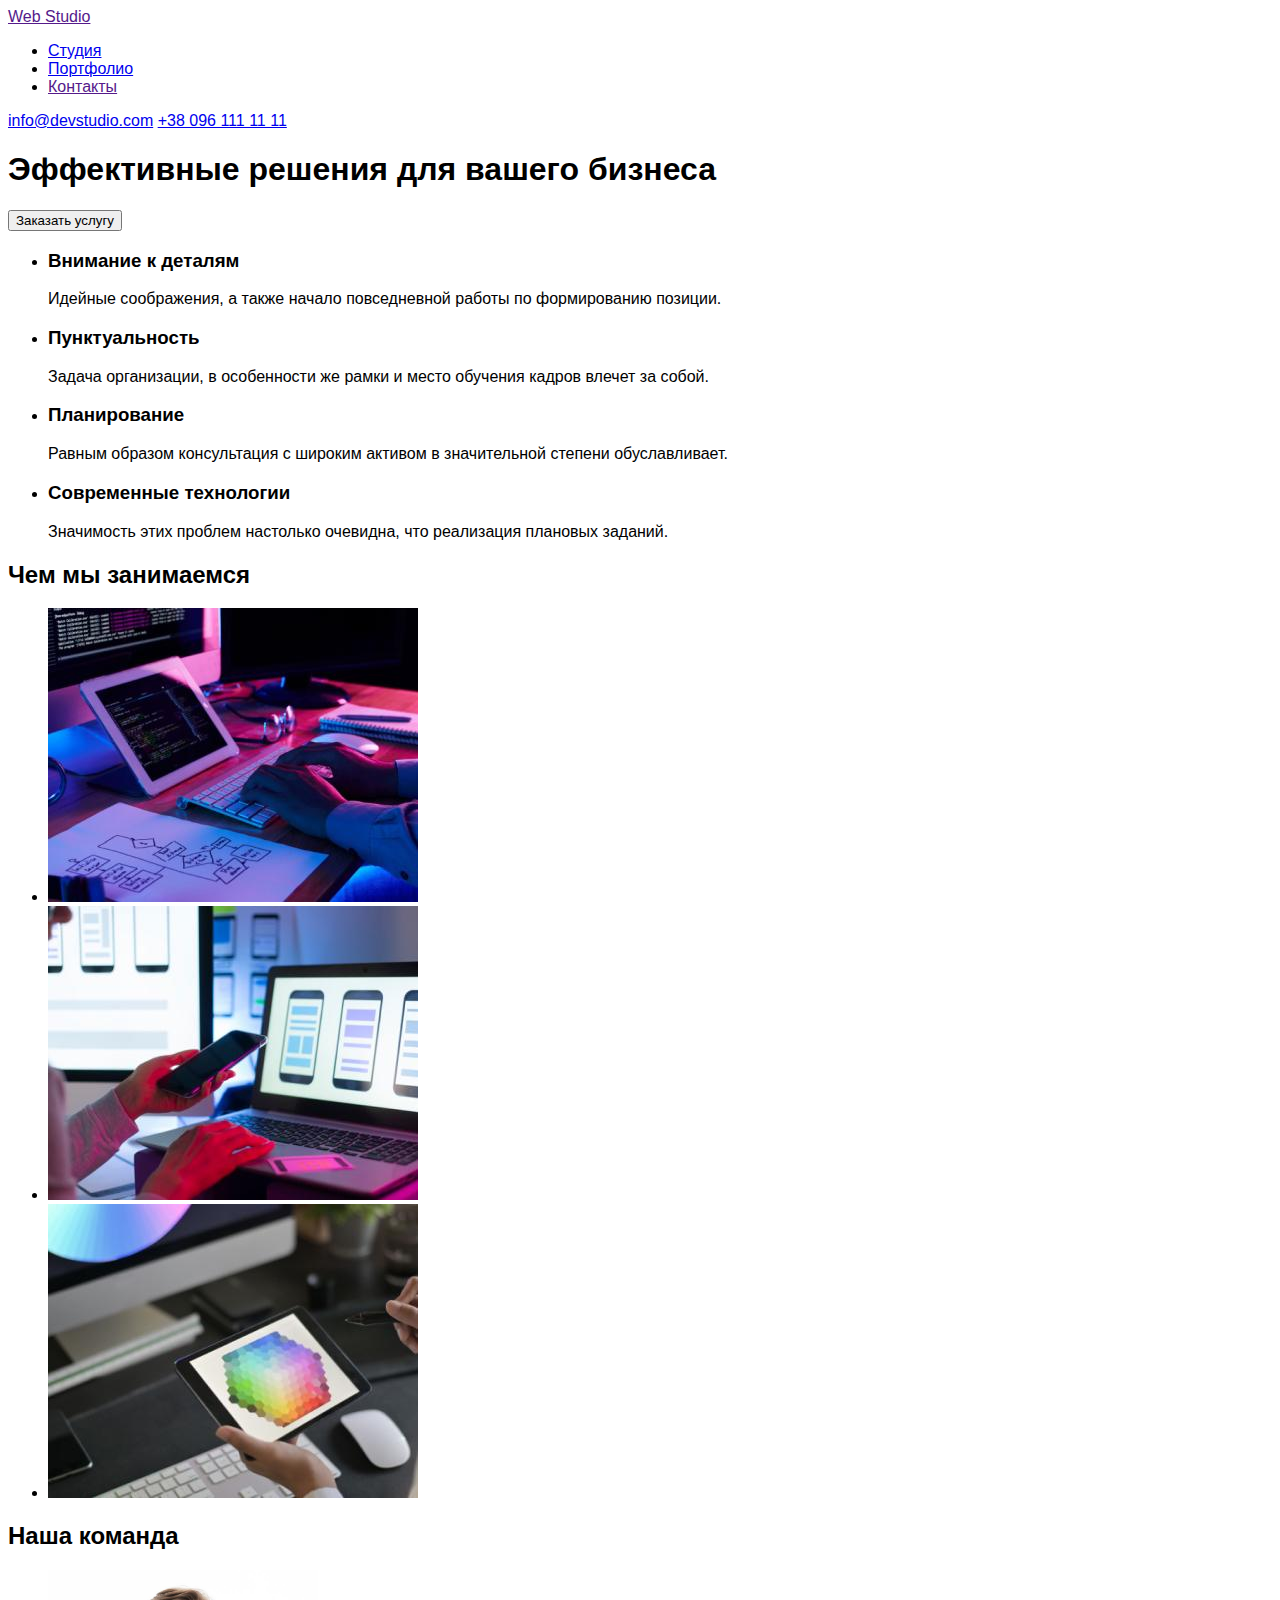
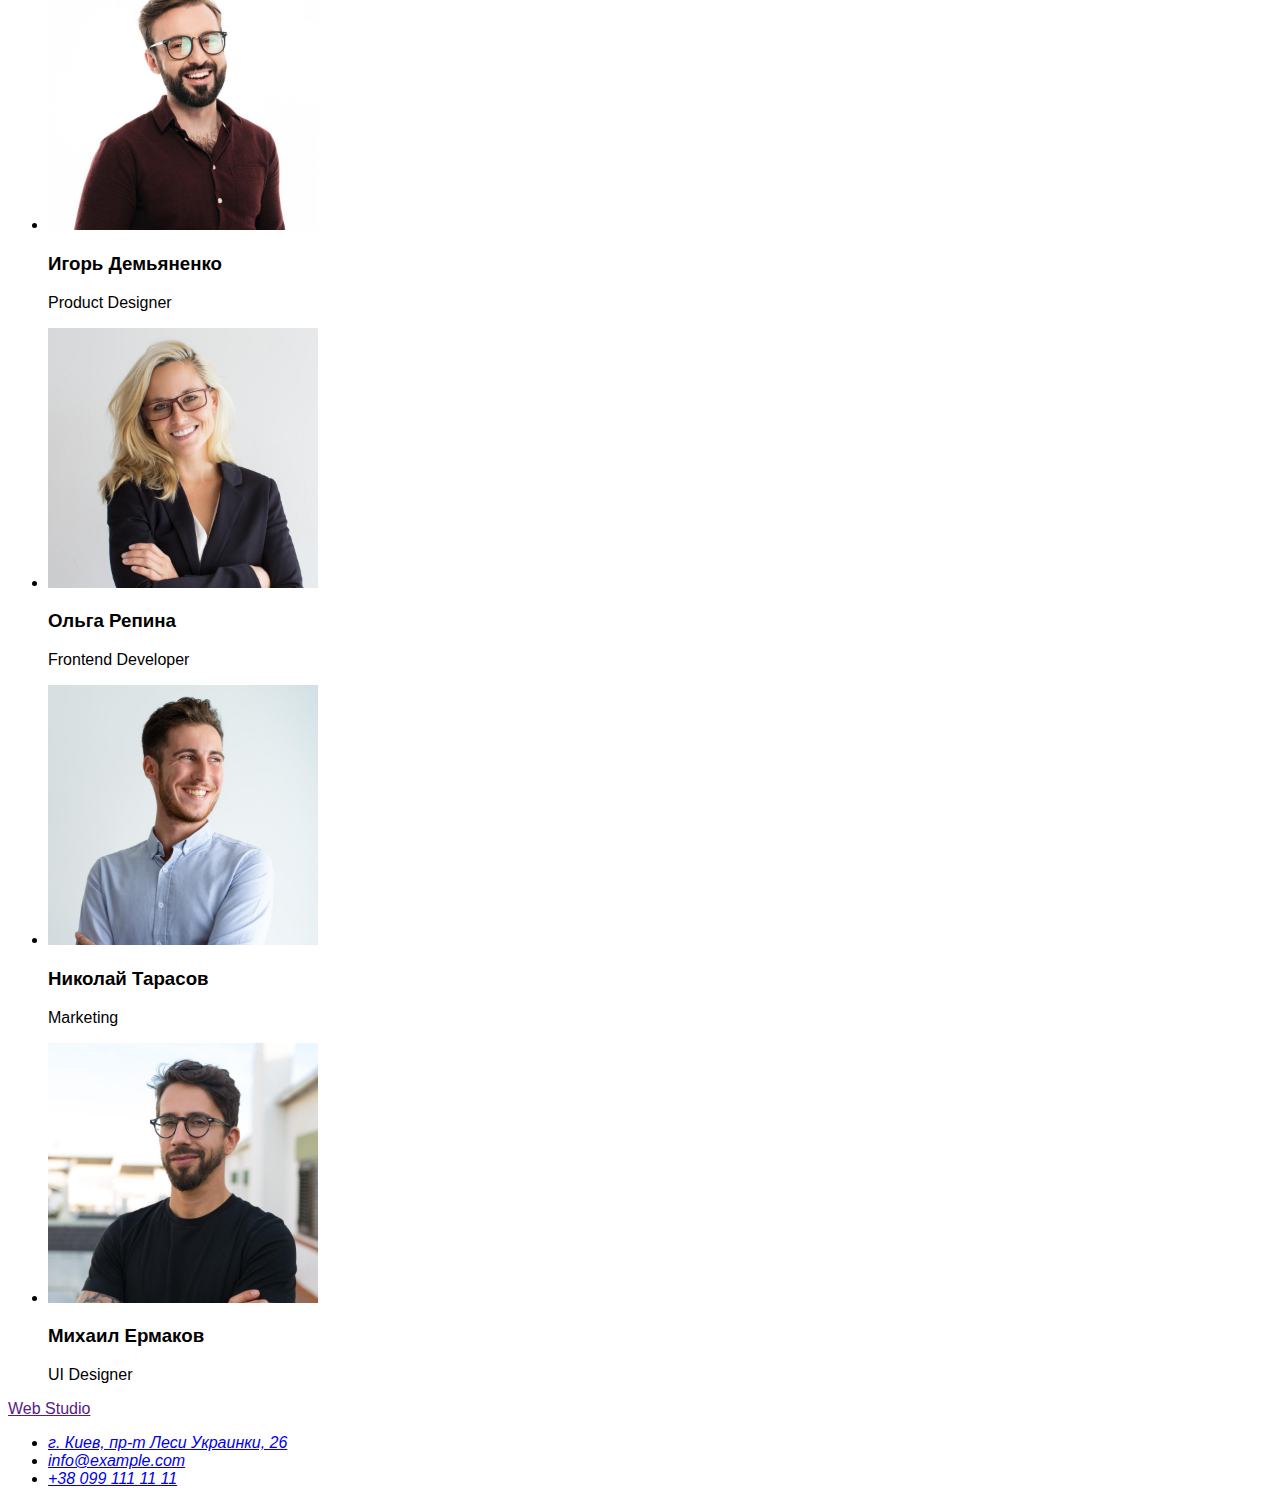
==== index.html @ 77101123 "portfolio page" ====
<!DOCTYPE html>
<html lang="ru">
  <head>
    <meta charset="UTF-8" />
    <meta http-equiv="X-UA-Compatible" content="IE=edge" />
    <meta name="viewport" content="width=device-width, initial-scale=1.0" />
    <title>WebStudio</title>
    <link rel="preconnect" href="https://fonts.googleapis.com" />
    <link
      href="https://fonts.google.com/share?selection.family=Raleway:wght@700%7CRoboto:wght@400;500;700;900"
    />
    <link rel="stylesheet" href="css/styles.css" />
  </head>
  <body>
    <header class="page header">
      <a href="" lang="en">Web Studio</a>
      <nav>
        <ul>
          <li><a href="index.html">Студия</a></li>
          <li><a href="portfolio.html">Портфолио</a></li>
          <li><a href="">Контакты</a></li>
        </ul>
      </nav>
      <a href="mailto:info@devstudio.com">info@devstudio.com</a>
      <a href="tel:+380961111111">+38 096 111 11 11</a>
    </header>

    <main>
      <section>
        <div>
          <h1>Эффективные решения для вашего бизнеса</h1>
          <button class="button">Заказать услугу</button>
        </div>
      </section>

      <section>
        <h2 hidden>Преимущества</h2>
        <ul>
          <li>
            <h3>Внимание к деталям</h3>
            <p>
              Идейные соображения, а также начало повседневной работы по
              формированию позиции.
            </p>
          </li>
        </ul>
        <ul>
          <li>
            <h3>Пунктуальность</h3>
            <p>
              Задача организации, в особенности же рамки и место обучения кадров
              влечет за собой.
            </p>
          </li>
        </ul>
        <ul>
          <li>
            <h3>Планирование</h3>
            <p>
              Равным образом консультация с широким активом в значительной
              степени обуславливает.
            </p>
          </li>
        </ul>
        <ul>
          <li>
            <h3>Современные технологии</h3>
            <p>
              Значимость этих проблем настолько очевидна, что реализация
              плановых заданий.
            </p>
          </li>
        </ul>
      </section>

      <section>
        <h2>Чем мы занимаемся</h2>
        <ul>
          <li>
            <img
              src="./img/code-writing.jpg"
              alt="Написание кода"
              width="370"
              height="294"
            />
          </li>
          <li>
            <img
              src="./img/phone-app.jpg"
              alt="Приложение для телефона"
              width="370"
              height="294"
            />
          </li>
          <li>
            <img
              src="./img/colors.jpg"
              alt="Палитра"
              width="370"
              height="294"
            />
          </li>
        </ul>
      </section>

      <section>
        <h2>Наша команда</h2>
        <ul>
          <li>
            <img
              src="./img/IgorDemianenko.jpg"
              alt="Игорь Демьяненко"
              width="270"
              height="260"
            />
            <h3>Игорь Демьяненко</h3>
            <p>Product Designer</p>
          </li>
          <li>
            <img
              src="./img/OlhaRepina.jpg"
              alt="Ольга Репина"
              width="270"
              height="260"
            />
            <h3>Ольга Репина</h3>
            <p>Frontend Developer</p>
          </li>
          <li>
            <img
              src="./img/MykolaTarasov.jpg"
              alt="Николай Тарасов"
              width="270"
              height="260"
            />
            <h3>Николай Тарасов</h3>
            <p>Marketing</p>
          </li>
          <li>
            <img
              src="./img/MykhailoYermakov.jpg"
              alt="Михаил Ермаков"
              width="270"
              height="260"
            />
            <h3>Михаил Ермаков</h3>
            <p>UI Designer</p>
          </li>
        </ul>
      </section>
    </main>

    <footer>
      <a href="" lang="en">Web Studio</a>
      <address>
        <ul>
          <li>
            <a
              href="https://goo.gl/maps/JnVJ7oRj71nepejRA"
              target="_blank"
              rel="noreferrer noopener"
            >
              г. Киев, пр-т Леси Украинки, 26
            </a>
          </li>
          <li><a href="mailto:info@example.com">info@example.com</a></li>
          <li><a href="tel:+380991111111">+38 099 111 11 11</a></li>
        </ul>
      </address>
    </footer>
  </body>
</html>
---- css/styles.css ----
body {
  font-family: 'Roboto', sans-serif;
  background-color: white;
}


/*
.list {
  list-style: none;
}

.link {
  text-decoration: none;
}
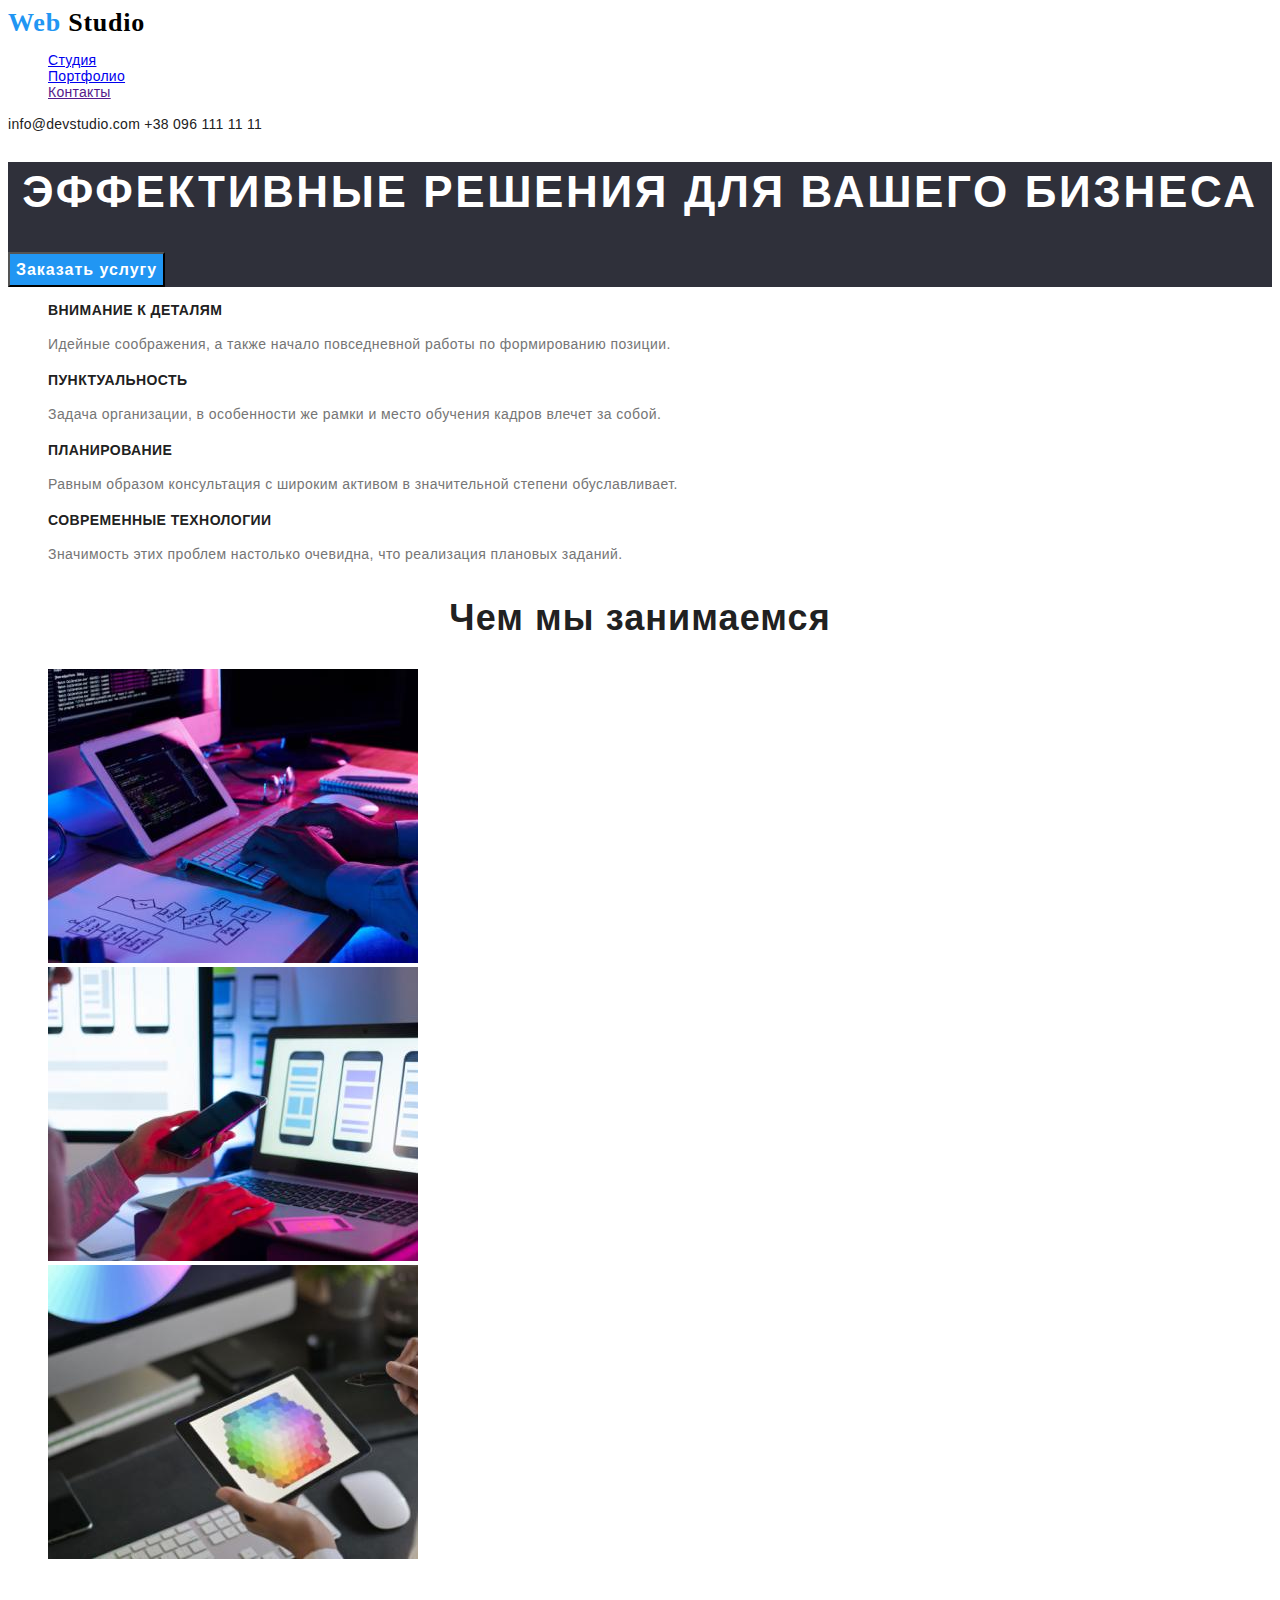
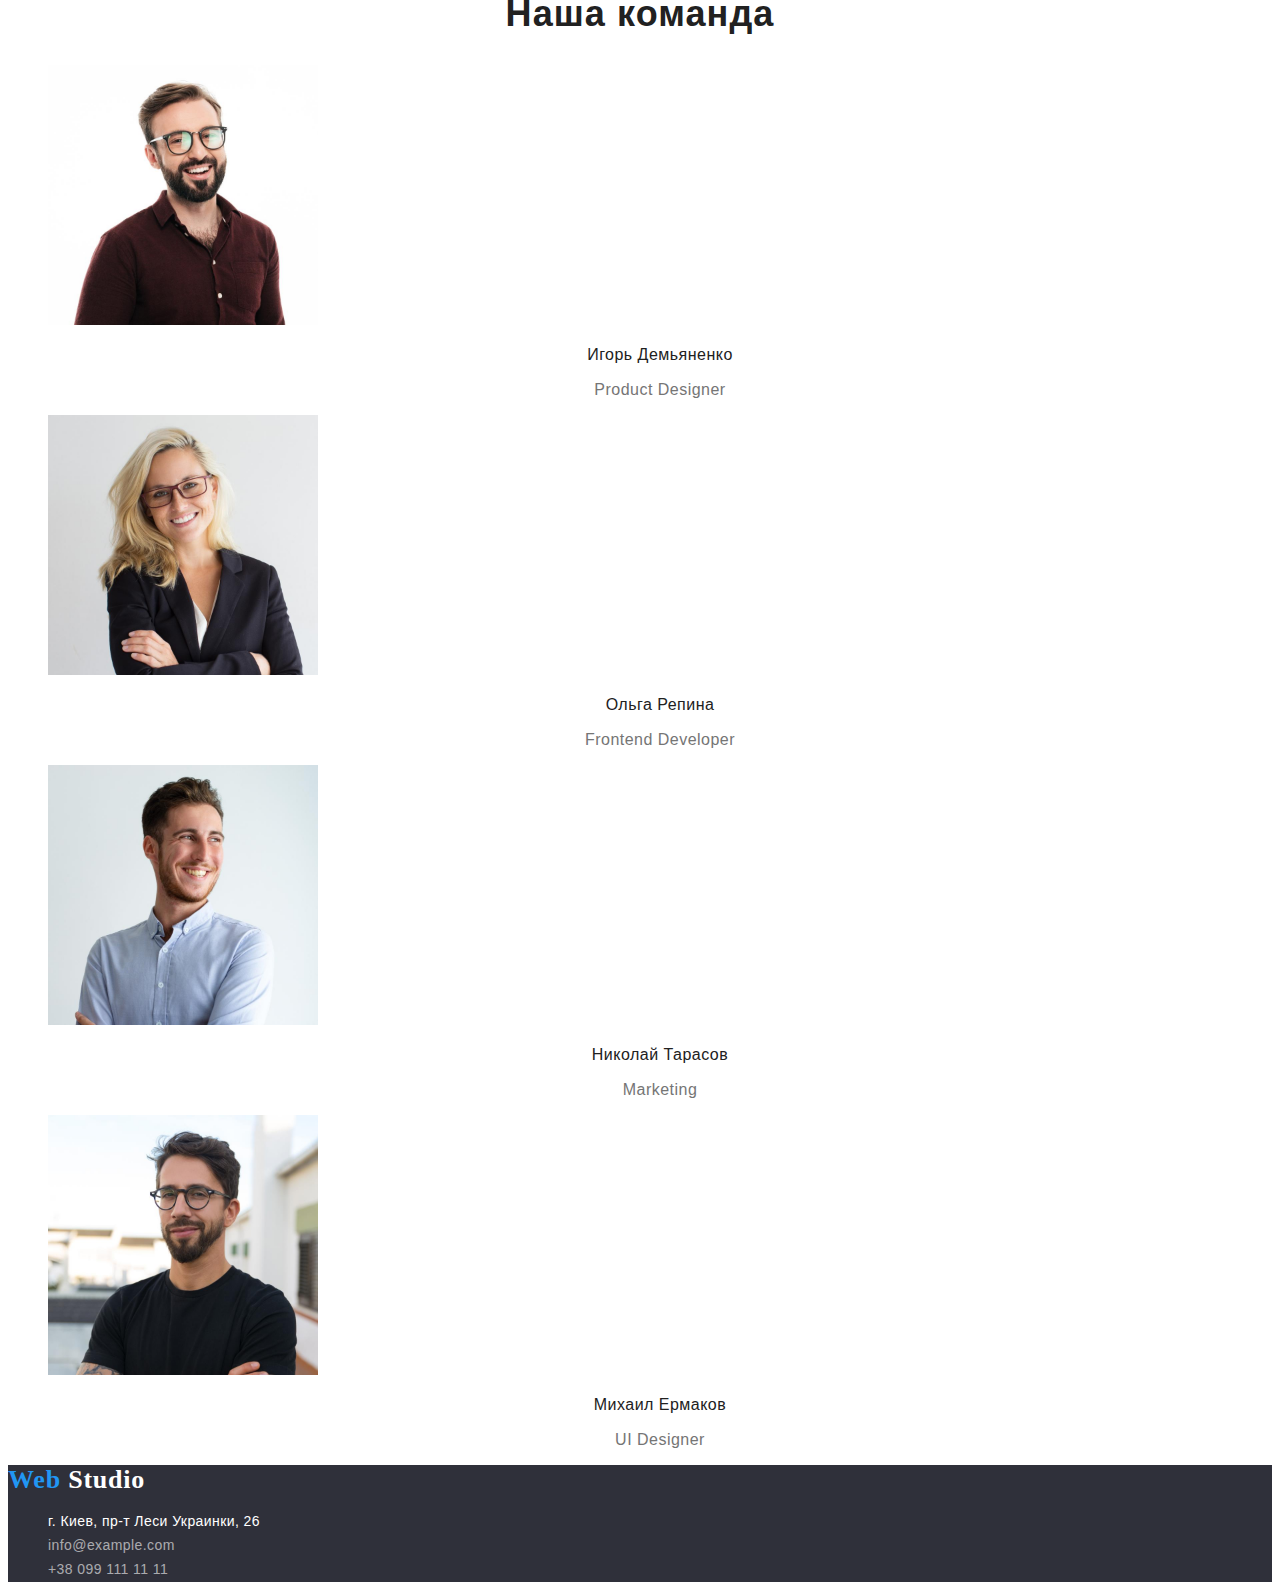
==== commit e60a91cd: "two pages hw" ====
--- a/index.html
+++ b/index.html
@@ -12,60 +12,67 @@
     <link rel="stylesheet" href="css/styles.css" />
   </head>
   <body>
-    <header class="page header">
-      <a href="" lang="en">Web Studio</a>
-      <nav>
-        <ul>
-          <li><a href="index.html">Студия</a></li>
-          <li><a href="portfolio.html">Портфолио</a></li>
-          <li><a href="">Контакты</a></li>
+    <header class="header">
+      <a class="header-logo link" href="" lang="en">
+        <span class="header-accent">Web</span>
+        Studio
+      </a>
+      <nav class="header-nav link">
+        <ul class="list menu-list">
+          <li class="menu-link link"><a href="index.html">Студия</a></li>
+          <li class="menu-link link"><a href="portfolio.html">Портфолио</a></li>
+          <li class="menu-link link"><a href="">Контакты</a></li>
         </ul>
       </nav>
-      <a href="mailto:info@devstudio.com">info@devstudio.com</a>
-      <a href="tel:+380961111111">+38 096 111 11 11</a>
+      <a class="header-mail link" href="mailto:info@devstudio.com">
+        info@devstudio.com
+      </a>
+      <a class="header-tel link" href="tel:+380961111111">+38 096 111 11 11</a>
     </header>
 
     <main>
-      <section>
+      <section class="hero">
         <div>
-          <h1>Эффективные решения для вашего бизнеса</h1>
-          <button class="button">Заказать услугу</button>
+          <h1 class="hero-text">
+            Эффективные решения для вашего бизнеса
+          </h1>
+          <button class="button hero-btn">Заказать услугу</button>
         </div>
       </section>
 
-      <section>
+      <section class="advantage">
         <h2 hidden>Преимущества</h2>
-        <ul>
+        <ul class="list">
           <li>
-            <h3>Внимание к деталям</h3>
-            <p>
+            <h3 class="advantage-item">Внимание к деталям</h3>
+            <p class="advantage-detail-item">
               Идейные соображения, а также начало повседневной работы по
               формированию позиции.
             </p>
           </li>
         </ul>
-        <ul>
+        <ul class="list">
           <li>
-            <h3>Пунктуальность</h3>
-            <p>
+            <h3 class="advantage-item">Пунктуальность</h3>
+            <p class="advantage-detail-item">
               Задача организации, в особенности же рамки и место обучения кадров
               влечет за собой.
             </p>
           </li>
         </ul>
-        <ul>
+        <ul class="list">
           <li>
-            <h3>Планирование</h3>
-            <p>
+            <h3 class="advantage-item">Планирование</h3>
+            <p class="advantage-detail-item">
               Равным образом консультация с широким активом в значительной
               степени обуславливает.
             </p>
           </li>
         </ul>
-        <ul>
+        <ul class="list">
           <li>
-            <h3>Современные технологии</h3>
-            <p>
+            <h3 class="advantage-item">Современные технологии</h3>
+            <p class="advantage-detail-item">
               Значимость этих проблем настолько очевидна, что реализация
               плановых заданий.
             </p>
@@ -73,9 +80,9 @@
         </ul>
       </section>
 
-      <section>
-        <h2>Чем мы занимаемся</h2>
-        <ul>
+      <section class="activities">
+        <h2 class="activities-header">Чем мы занимаемся</h2>
+        <ul class="list">
           <li>
             <img
               src="./img/code-writing.jpg"
@@ -104,8 +111,8 @@
       </section>
 
       <section>
-        <h2>Наша команда</h2>
-        <ul>
+        <h2 class="team">Наша команда</h2>
+        <ul class="list">
           <li>
             <img
               src="./img/IgorDemianenko.jpg"
@@ -113,8 +120,8 @@
               width="270"
               height="260"
             />
-            <h3>Игорь Демьяненко</h3>
-            <p>Product Designer</p>
+            <h3 class="team-member">Игорь Демьяненко</h3>
+            <p class="team-member-occupation">Product Designer</p>
           </li>
           <li>
             <img
@@ -123,8 +130,8 @@
               width="270"
               height="260"
             />
-            <h3>Ольга Репина</h3>
-            <p>Frontend Developer</p>
+            <h3 class="team-member">Ольга Репина</h3>
+            <p class="team-member-occupation">Frontend Developer</p>
           </li>
           <li>
             <img
@@ -133,8 +140,8 @@
               width="270"
               height="260"
             />
-            <h3>Николай Тарасов</h3>
-            <p>Marketing</p>
+            <h3 class="team-member">Николай Тарасов</h3>
+            <p class="team-member-occupation">Marketing</p>
           </li>
           <li>
             <img
@@ -143,19 +150,23 @@
               width="270"
               height="260"
             />
-            <h3>Михаил Ермаков</h3>
-            <p>UI Designer</p>
+            <h3 class="team-member">Михаил Ермаков</h3>
+            <p class="team-member-occupation">UI Designer</p>
           </li>
         </ul>
       </section>
     </main>
 
-    <footer>
-      <a href="" lang="en">Web Studio</a>
-      <address>
-        <ul>
+    <footer class="footer">
+      <a class="footer-logo link" href="" lang="en">
+        <span class="footer-accent">Web</span>
+        Studio
+      </a>
+      <address class="contacts-address">
+        <ul class="list">
           <li>
             <a
+              class="footer-address link"
               href="https://goo.gl/maps/JnVJ7oRj71nepejRA"
               target="_blank"
               rel="noreferrer noopener"
@@ -163,8 +174,16 @@
               г. Киев, пр-т Леси Украинки, 26
             </a>
           </li>
-          <li><a href="mailto:info@example.com">info@example.com</a></li>
-          <li><a href="tel:+380991111111">+38 099 111 11 11</a></li>
+          <li>
+            <a class="footer-mail link" href="mailto:info@example.com">
+              info@example.com
+            </a>
+          </li>
+          <li>
+            <a class="footer-tel link" href="tel:+380991111111">
+              +38 099 111 11 11
+            </a>
+          </li>
         </ul>
       </address>
     </footer>
--- a/css/styles.css
+++ b/css/styles.css
@@ -1,10 +1,18 @@
+:root {
+  --header-color: #ffffff;
+  --header-logo-color: #000000;
+  --header-text-color: #212121;
+  --title-color: #212121;
+  --text-color: #757575;
+  --footer-address-color: #ffffff;
+  --footer-contacts-color: rgba(255, 255, 255, 0.6);
+  --accent-color: #2196f3;
+}
+
 body {
   font-family: 'Roboto', sans-serif;
-  background-color: white;
-}
-
-
-/*
+}
+
 .list {
   list-style: none;
 }
@@ -12,3 +20,226 @@
 .link {
   text-decoration: none;
 }
+
+/*header*/
+
+.header {
+  background-color: var(--header-color);
+}
+
+.header-logo {
+  font-family: Raleway;
+  font-style: normal;
+  font-weight: bold;
+  font-size: 26px;
+  line-height: 1.19;
+  letter-spacing: 0.03em;
+  color: var(--header-logo-color);
+}
+
+.header-accent {
+  font-family: Raleway;
+  font-style: normal;
+  font-weight: bold;
+  font-size: 26px;
+  line-height: 1.19;
+  letter-spacing: 0.03em;
+  color: var(--accent-color);
+}
+
+.menu-link {
+  font-weight: 500;
+  font-size: 14px;
+  line-height: 1.14;
+  letter-spacing: 0.02em;
+  color: var(--title-color);
+}
+
+.menu-list {
+  font-weight: 500;
+  font-size: 14px;
+  line-height: 16px;
+  letter-spacing: 0.02em;
+  color: var(--header-text-color);
+}
+
+.menu-link :hover,
+.menu-link :focus {
+  color: var(--accent-color);
+}
+
+.header-tel,
+.header-mail {
+  font-weight: 500;
+  font-size: 14px;
+  line-height: 1.14;
+  letter-spacing: 0.02em;
+  color: var(--header-text-color);
+}
+
+.header-tel:hover,
+.header-tel:focus {
+  color: var(--accent-color);
+}
+
+.header-mail:hover,
+.header-mail:focus {
+  color: var(--accent-color);
+}
+
+/*main-page*/
+
+.hero {
+  background-color: #2f303a;
+}
+
+.hero-text {
+  color: var(--header-color);
+  font-weight: 900;
+  font-size: 44px;
+  line-height: 1.36;
+  text-align: center;
+  letter-spacing: 0.06em;
+  text-transform: uppercase;
+}
+
+.hero-btn {
+  font-weight: bold;
+  font-size: 16px;
+  line-height: 1.87;
+  text-align: center;
+  letter-spacing: 0.06em;
+  color: var(--header-color);
+  background-color: var(--accent-color);
+}
+
+/*advantage*/
+
+.advantage-item {
+  font-weight: bold;
+  font-size: 14px;
+  line-height: 1.14;
+  letter-spacing: 0.03em;
+  text-transform: uppercase;
+  color: var(--header-text-color);
+}
+
+.advantage-detail-item {
+  font-weight: normal;
+  font-size: 14px;
+  line-height: 1.71;
+  letter-spacing: 0.03em;
+  color: var(--text-color);
+}
+
+/*activities*/
+
+.activities-header,
+.team {
+  font-weight: bold;
+  font-size: 36px;
+  line-height: 1.17;
+  text-align: center;
+  letter-spacing: 0.03em;
+  color: var(--header-text-color);
+}
+.team-member {
+  font-weight: 500;
+  font-size: 16px;
+  line-height: 1.19;
+  letter-spacing: 0.03em;
+  text-align: center;
+  color: var(--header-text-color);
+}
+
+.team-member-occupation {
+  font-weight: normal;
+  font-size: 16px;
+  line-height: 1.19;
+  text-align: center;
+  letter-spacing: 0.03em;
+  color: var(--text-color);
+}
+
+/*footer and contacts*/
+
+.footer {
+  background-color: #2f303a;
+}
+
+.footer-logo {
+  font-family: Raleway;
+  font-style: normal;
+  font-weight: bold;
+  font-size: 26px;
+  line-height: 1.19;
+  letter-spacing: 0.03em;
+  color: var(--header-color);
+}
+
+.footer-accent {
+  font-family: Raleway;
+  font-style: normal;
+  font-weight: bold;
+  font-size: 26px;
+  line-height: 1.19;
+  letter-spacing: 0.03em;
+  color: var(--accent-color);
+}
+.contacts-address {
+  font-style: inherit;
+  font-weight: normal;
+  font-size: 14px;
+  line-height: 1.71;
+  letter-spacing: 0.03em;
+  color: var(--header-color);
+}
+
+.footer-address {
+font-weight: normal;
+font-size: 14px;
+line-height: 1.71
+letter-spacing: 0.03em;
+
+color: var(----footer-address-color)}
+.footer-mail,
+.footer-tel {
+  font-weight: normal;
+  font-size: 14px;
+  line-height: 1.71;
+  letter-spacing: 0.03em;
+  color: var(--footer-contacts-color);
+}
+
+/*portfolio*/
+
+..btn-list {
+  font-weight: 500;
+font-size: 16px;
+line-height: 1.62;
+text-align: center;
+letter-spacing: 0.03em;
+color: var(--header-text-color);
+}
+
+
+.btn-list :hover, .btn-list :focus {
+  {
+  color: var(--accent-color);
+}
+
+.list-item {
+  font-weight: bold;
+font-size: 18px;
+line-height: 2;
+letter-spacing: 0.06em;
+color: var(--header-text-color)
+}
+
+.list-item-text {
+font-weight: normal;
+font-size: 16px;
+line-height: 1.87;
+letter-spacing: 0.03em;
+color: var(--text-color);
+}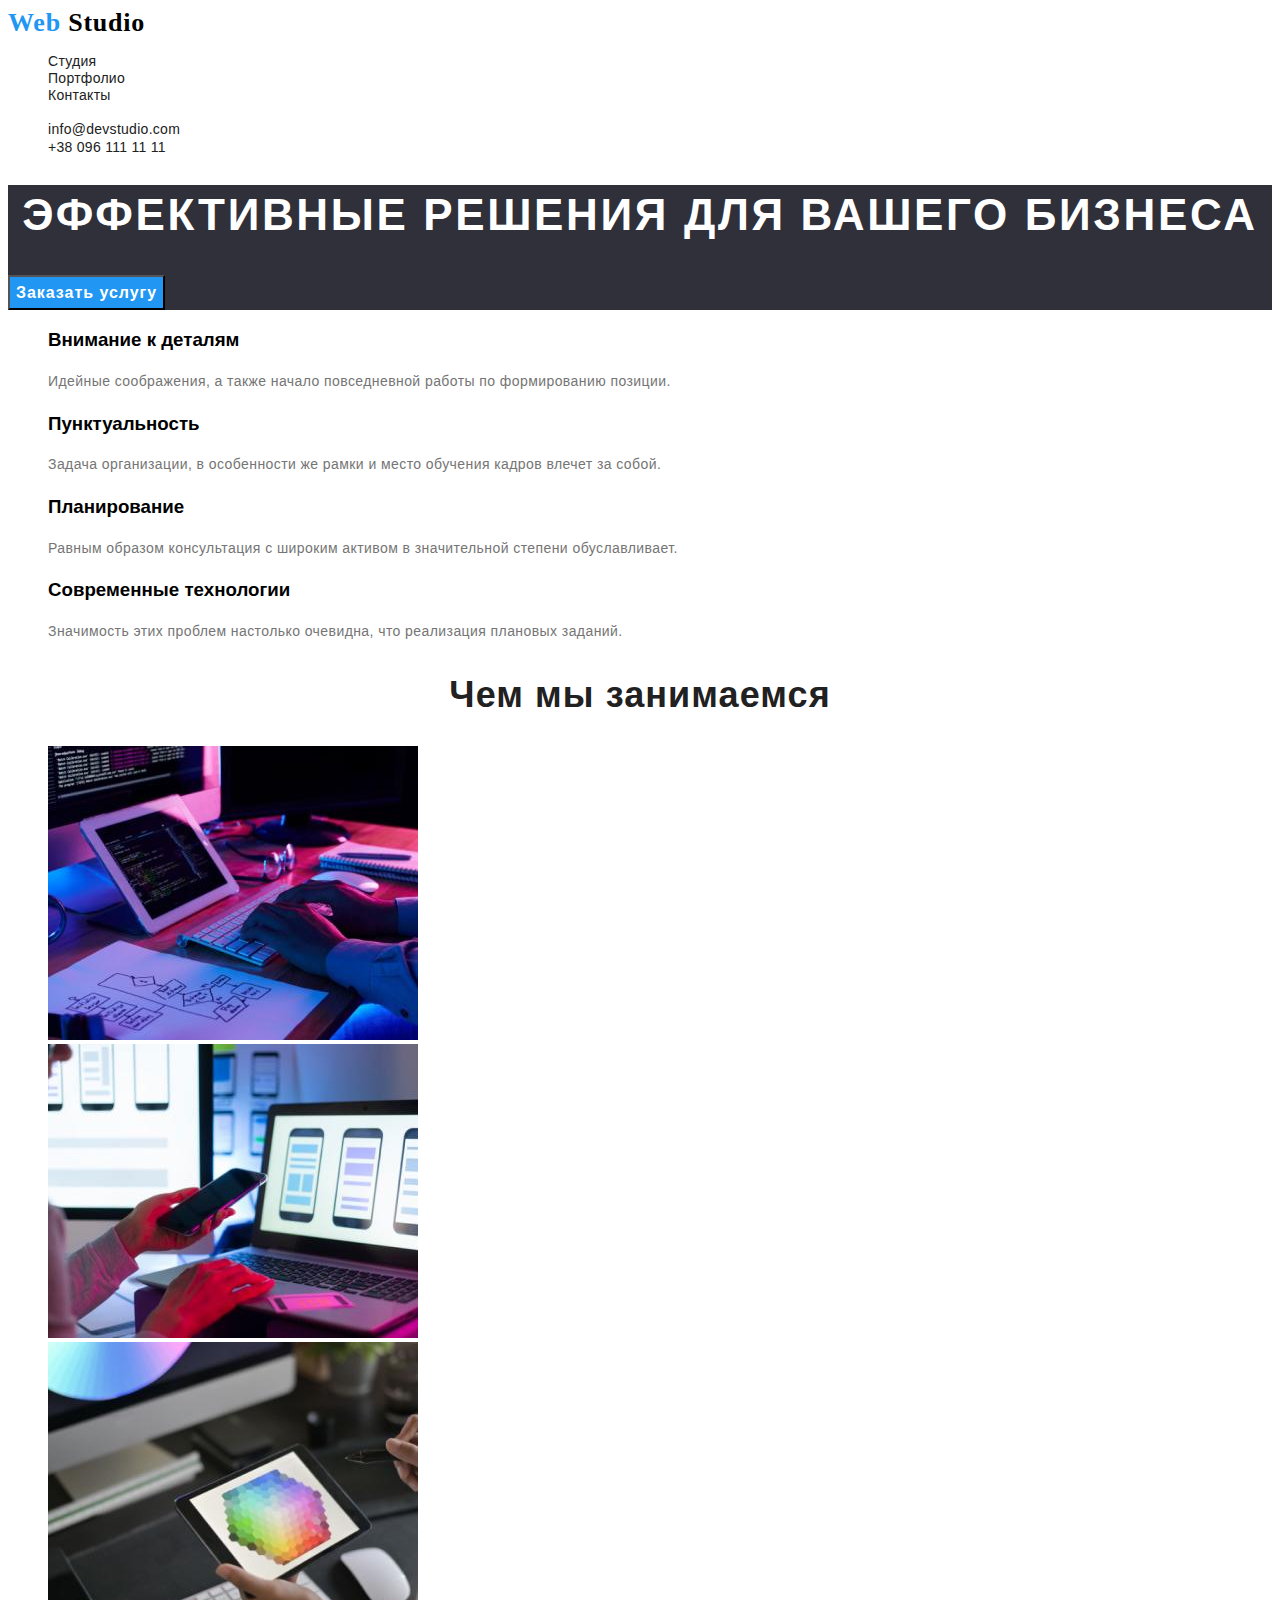
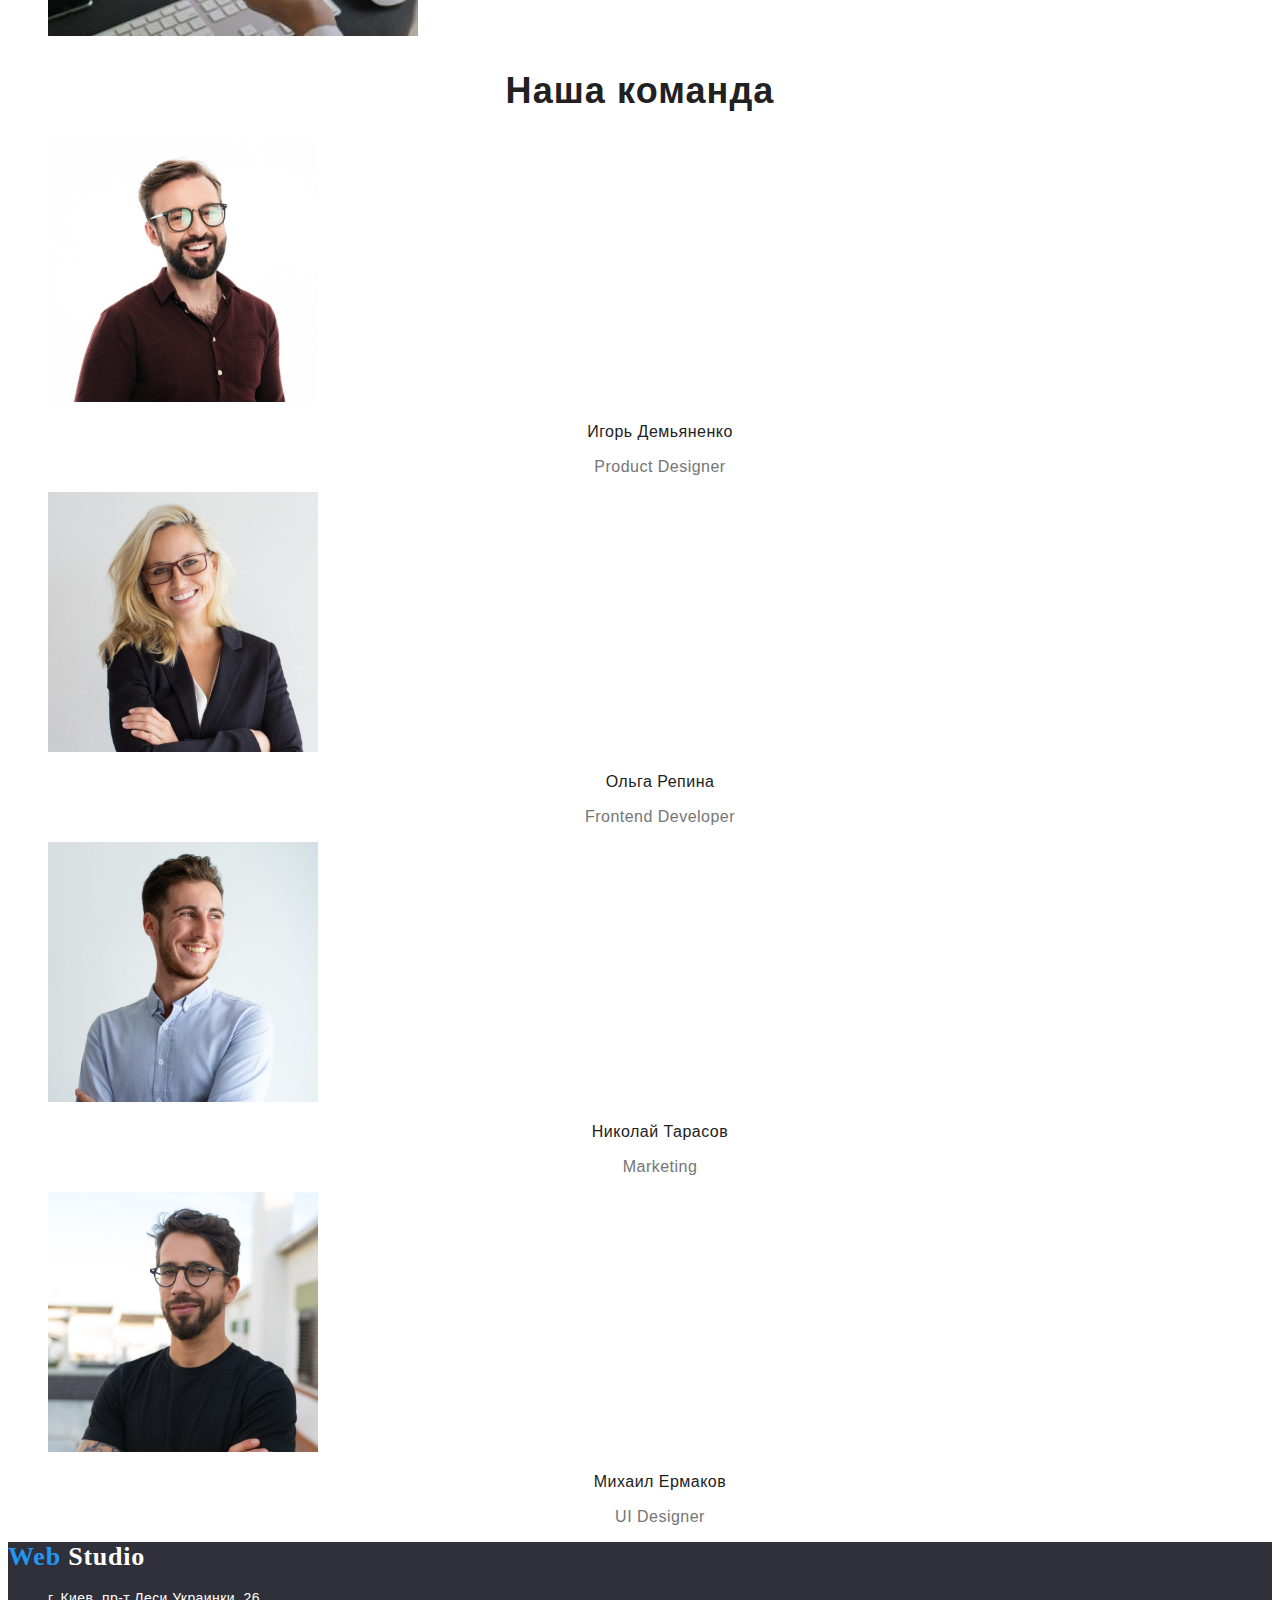
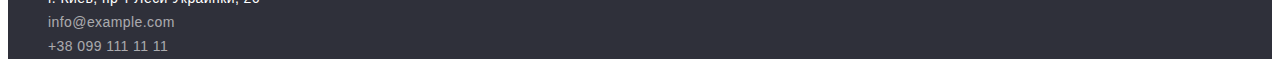
==== commit fe8146bb: "updates colors and underline" ====
--- a/index.html
+++ b/index.html
@@ -7,7 +7,7 @@
     <title>WebStudio</title>
     <link rel="preconnect" href="https://fonts.googleapis.com" />
     <link
-      href="https://fonts.google.com/share?selection.family=Raleway:wght@700%7CRoboto:wght@400;500;700;900"
+      href="https://fonts.googleapis.com/css2?family=Raleway:wght@700&family=Roboto:wght@400;500;700;900&display=swap"
     />
     <link rel="stylesheet" href="css/styles.css" />
   </head>
@@ -19,15 +19,23 @@
       </a>
       <nav class="header-nav link">
         <ul class="list menu-list">
-          <li class="menu-link link"><a href="index.html">Студия</a></li>
-          <li class="menu-link link"><a href="portfolio.html">Портфолио</a></li>
-          <li class="menu-link link"><a href="">Контакты</a></li>
+          <li><a class="menu-link link" href="index.html">Студия</a></li>
+          <li><a class="menu-link link" href="portfolio.html">Портфолио</a></li>
+          <li><a class="menu-link link" href="">Контакты</a></li>
         </ul>
       </nav>
-      <a class="header-mail link" href="mailto:info@devstudio.com">
-        info@devstudio.com
-      </a>
-      <a class="header-tel link" href="tel:+380961111111">+38 096 111 11 11</a>
+      <ul class="list">
+        <li>
+          <a class="header-mail link" href="mailto:info@devstudio.com">
+            info@devstudio.com
+          </a>
+        </li>
+        <li>
+          <a class="header-tel link" href="tel:+380961111111">
+            +38 096 111 11 11
+          </a>
+        </li>
+      </ul>
     </header>
 
     <main>
--- a/css/styles.css
+++ b/css/styles.css
@@ -11,6 +11,7 @@
 
 body {
   font-family: 'Roboto', sans-serif;
+
 }
 
 .list {
@@ -63,8 +64,8 @@
   color: var(--header-text-color);
 }
 
-.menu-link :hover,
-.menu-link :focus {
+.menu-link:hover,
+.menu-link:focus {
   color: var(--accent-color);
 }
 
@@ -113,6 +114,9 @@
   background-color: var(--accent-color);
 }
 
+.button {cursor: pointer;}
+}
+
 /*advantage*/
 
 .advantage-item {
@@ -188,7 +192,6 @@
 }
 .contacts-address {
   font-style: inherit;
-  font-weight: normal;
   font-size: 14px;
   line-height: 1.71;
   letter-spacing: 0.03em;
@@ -196,12 +199,11 @@
 }
 
 .footer-address {
-font-weight: normal;
 font-size: 14px;
 line-height: 1.71
 letter-spacing: 0.03em;
-
 color: var(----footer-address-color)}
+
 .footer-mail,
 .footer-tel {
   font-weight: normal;
@@ -211,10 +213,25 @@
   color: var(--footer-contacts-color);
 }
 
+.footer-mail:hover,
+.footer-mail:focus {
+  color: var(--accent-color);
+}
+
+.footer-tel:hover,
+.footer-tel:focus {
+  color: var(--accent-color);
+}
+
+.footer-address:hover,
+.footer-address:focus {
+  color: var(--accent-color);
+}
+
 /*portfolio*/
 
-..btn-list {
-  font-weight: 500;
+.btn-list {
+font-weight: 500;
 font-size: 16px;
 line-height: 1.62;
 text-align: center;
@@ -223,21 +240,19 @@
 }
 
 
-.btn-list :hover, .btn-list :focus {
-  {
+.btn-list:hover, .btn-list:focus {
   color: var(--accent-color);
 }
 
 .list-item {
-  font-weight: bold;
+font-weight: bold;
 font-size: 18px;
 line-height: 2;
 letter-spacing: 0.06em;
-color: var(--header-text-color)
+color: var(--header-text-color);
 }
 
 .list-item-text {
-font-weight: normal;
 font-size: 16px;
 line-height: 1.87;
 letter-spacing: 0.03em;
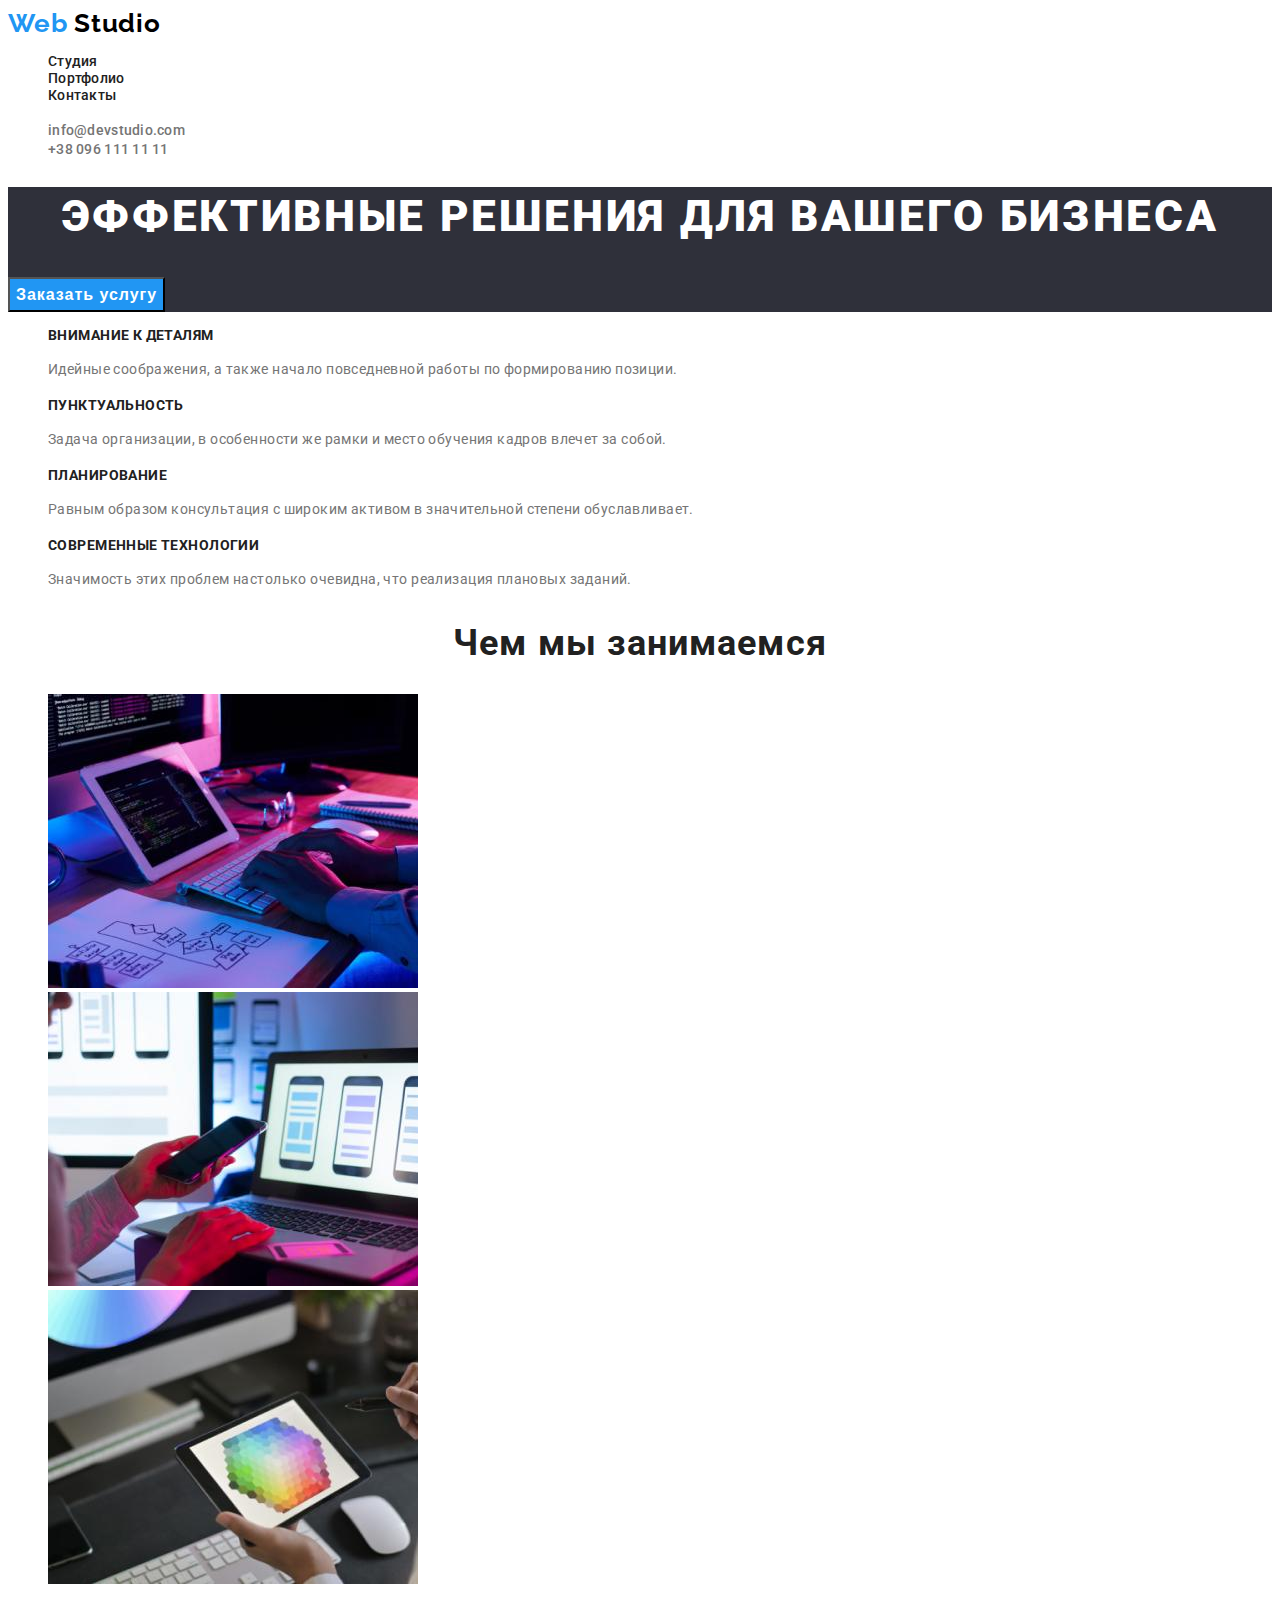
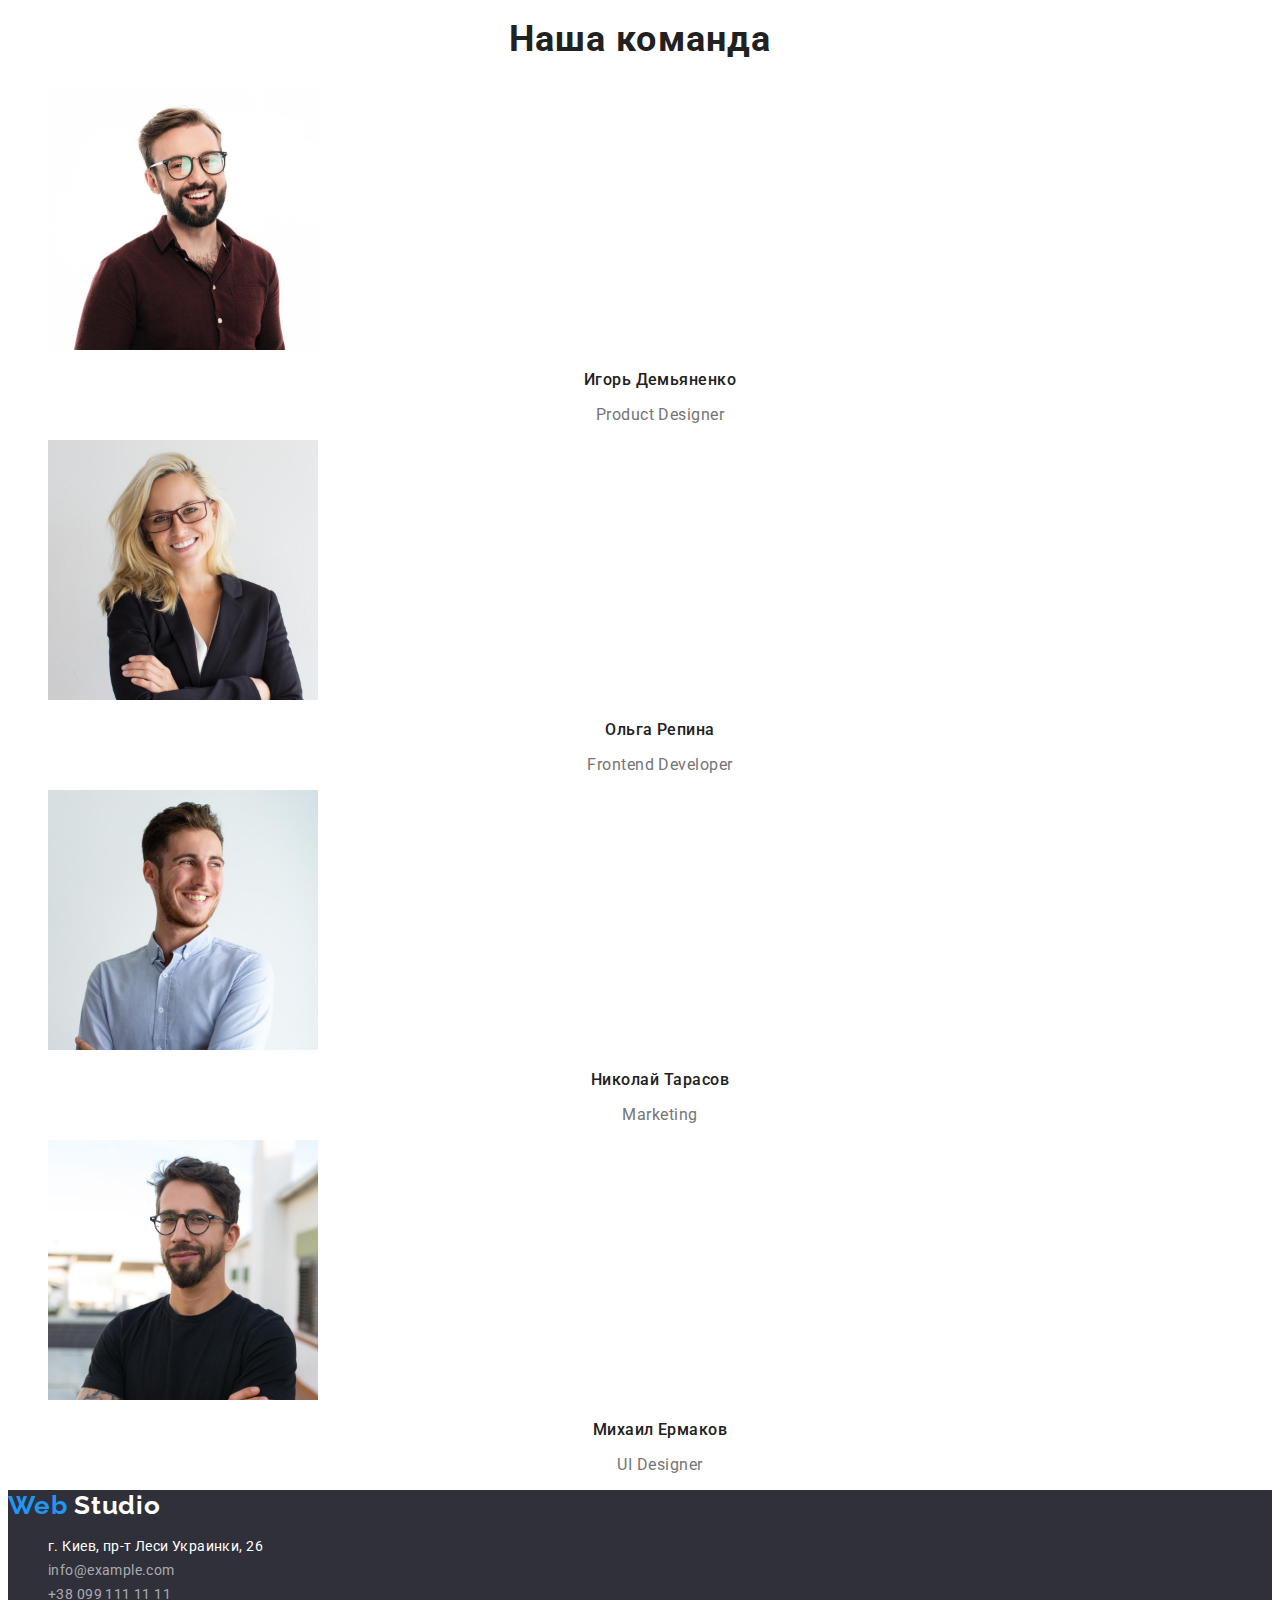
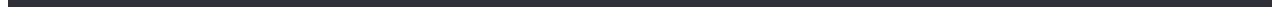
==== commit 33408e08: "section/color/fontfamily update" ====
--- a/index.html
+++ b/index.html
@@ -6,8 +6,11 @@
     <meta name="viewport" content="width=device-width, initial-scale=1.0" />
     <title>WebStudio</title>
     <link rel="preconnect" href="https://fonts.googleapis.com" />
+    <link rel="preconnect" href="https://fonts.googleapis.com" />
+    <link rel="preconnect" href="https://fonts.gstatic.com" crossorigin />
     <link
       href="https://fonts.googleapis.com/css2?family=Raleway:wght@700&family=Roboto:wght@400;500;700;900&display=swap"
+      rel="stylesheet"
     />
     <link rel="stylesheet" href="css/styles.css" />
   </head>
--- a/css/styles.css
+++ b/css/styles.css
@@ -48,6 +48,7 @@
   color: var(--accent-color);
 }
 
+
 .menu-link {
   font-weight: 500;
   font-size: 14px;
@@ -75,7 +76,7 @@
   font-size: 14px;
   line-height: 1.14;
   letter-spacing: 0.02em;
-  color: var(--header-text-color);
+  color: var(--text-color);
 }
 
 .header-tel:hover,
@@ -115,7 +116,6 @@
 }
 
 .button {cursor: pointer;}
-}
 
 /*advantage*/
 
@@ -229,6 +229,8 @@
 }
 
 /*portfolio*/
+
+
 
 .btn-list {
 font-weight: 500;
@@ -241,7 +243,8 @@
 
 
 .btn-list:hover, .btn-list:focus {
-  color: var(--accent-color);
+  background-color: var(--accent-color);
+  color: var(--header-color);
 }
 
 .list-item {
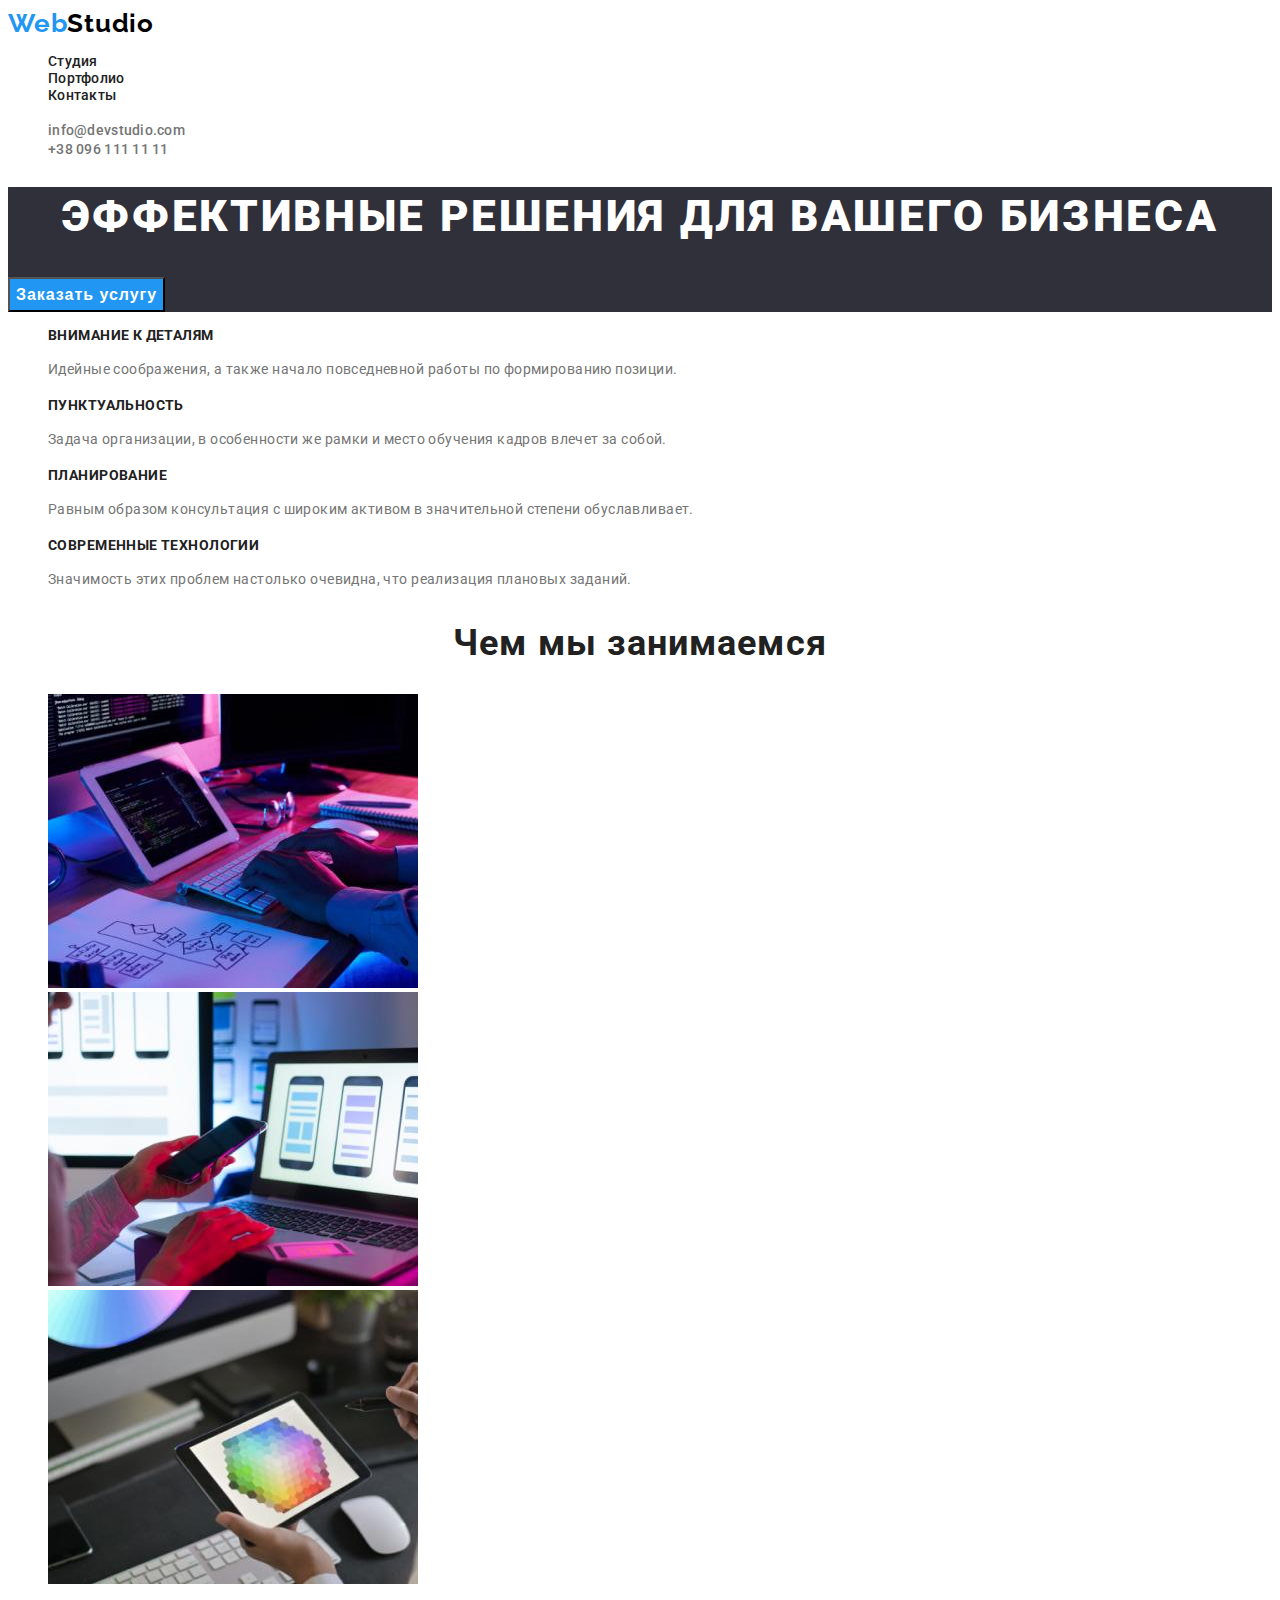
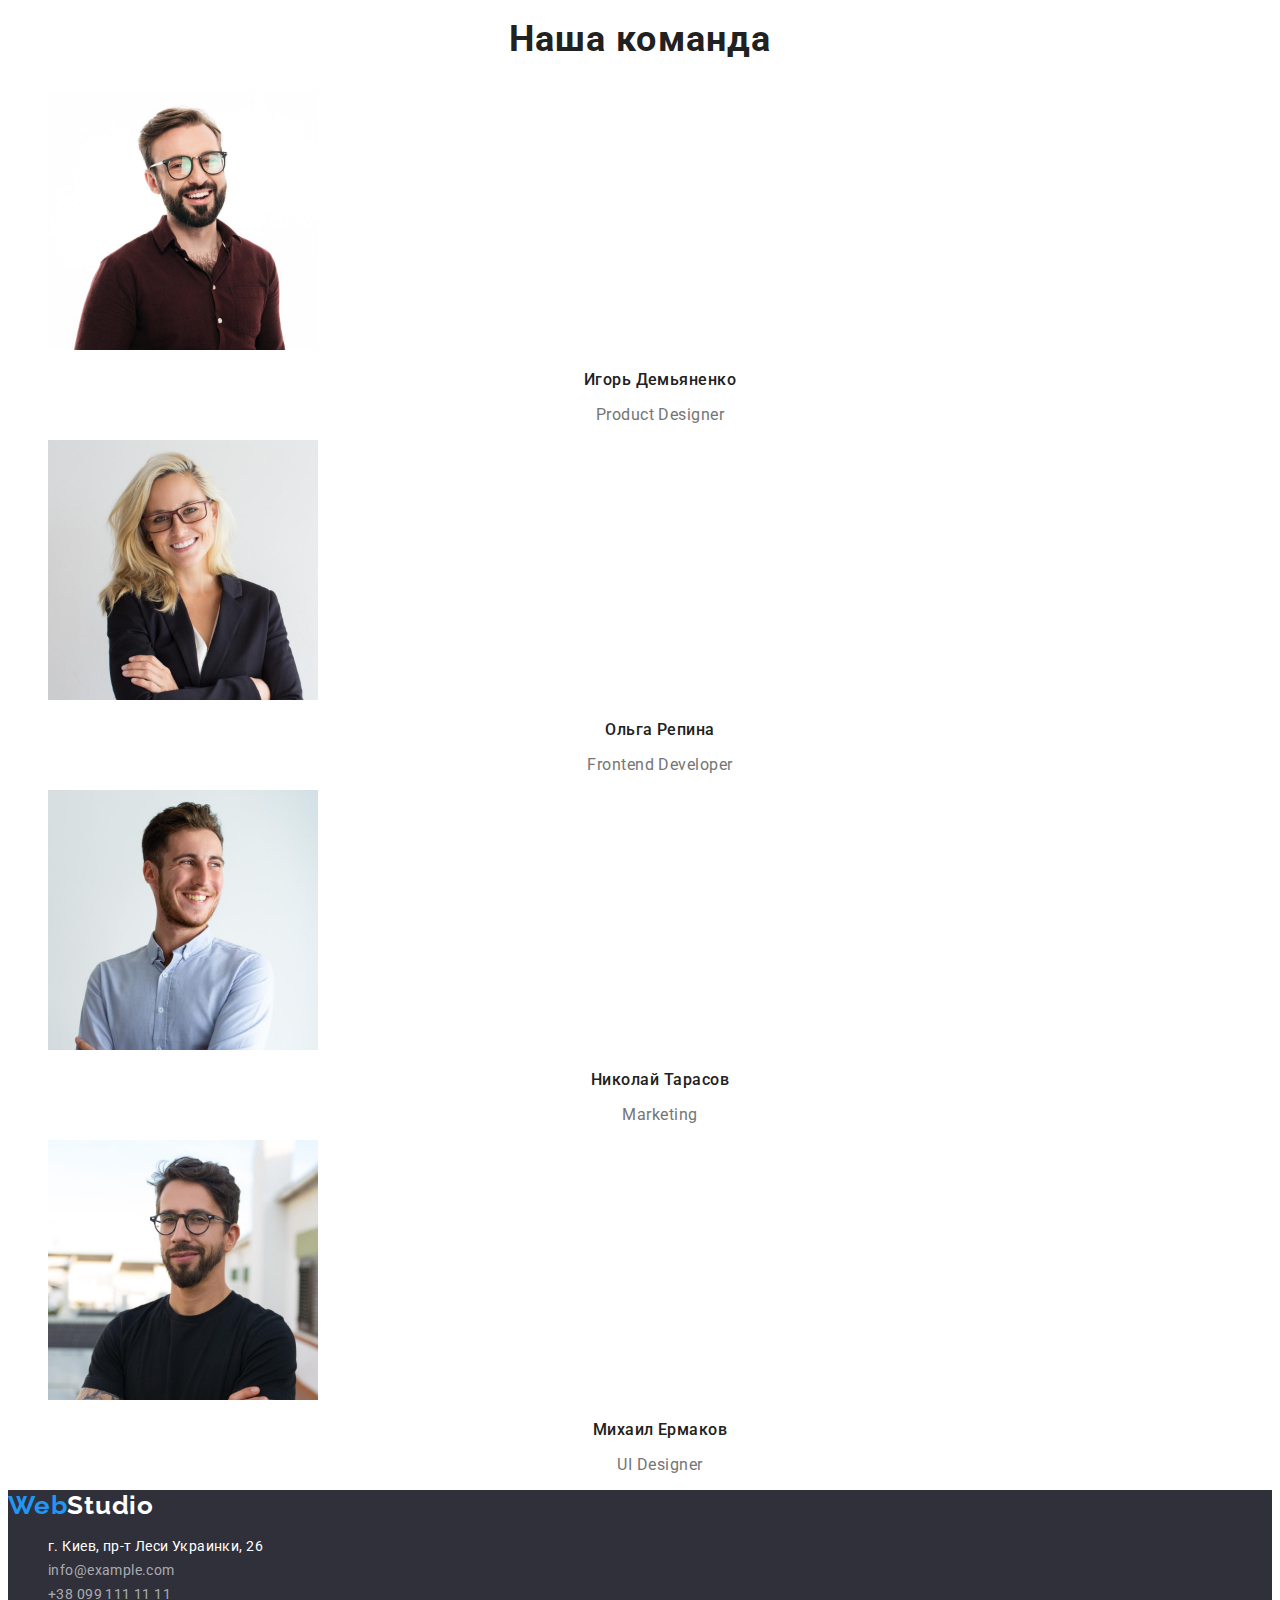
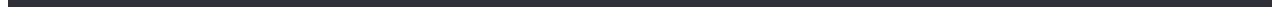
==== commit aedd22bc: "logo/btn font update" ====
--- a/index.html
+++ b/index.html
@@ -16,10 +16,7 @@
   </head>
   <body>
     <header class="header">
-      <a class="header-logo link" href="" lang="en">
-        <span class="header-accent">Web</span>
-        Studio
-      </a>
+      <a class="header-logo link" href="" lang="en"><span class="header-accent">Web</span>Studio</a>
       <nav class="header-nav link">
         <ul class="list menu-list">
           <li><a class="menu-link link" href="index.html">Студия</a></li>
@@ -169,10 +166,7 @@
     </main>
 
     <footer class="footer">
-      <a class="footer-logo link" href="" lang="en">
-        <span class="footer-accent">Web</span>
-        Studio
-      </a>
+      <a class="footer-logo link" href="" lang="en"><span class="footer-accent">Web</span>Studio</a>
       <address class="contacts-address">
         <ul class="list">
           <li>
--- a/css/styles.css
+++ b/css/styles.css
@@ -233,6 +233,7 @@
 
 
 .btn-list {
+font-family: Roboto;
 font-weight: 500;
 font-size: 16px;
 line-height: 1.62;
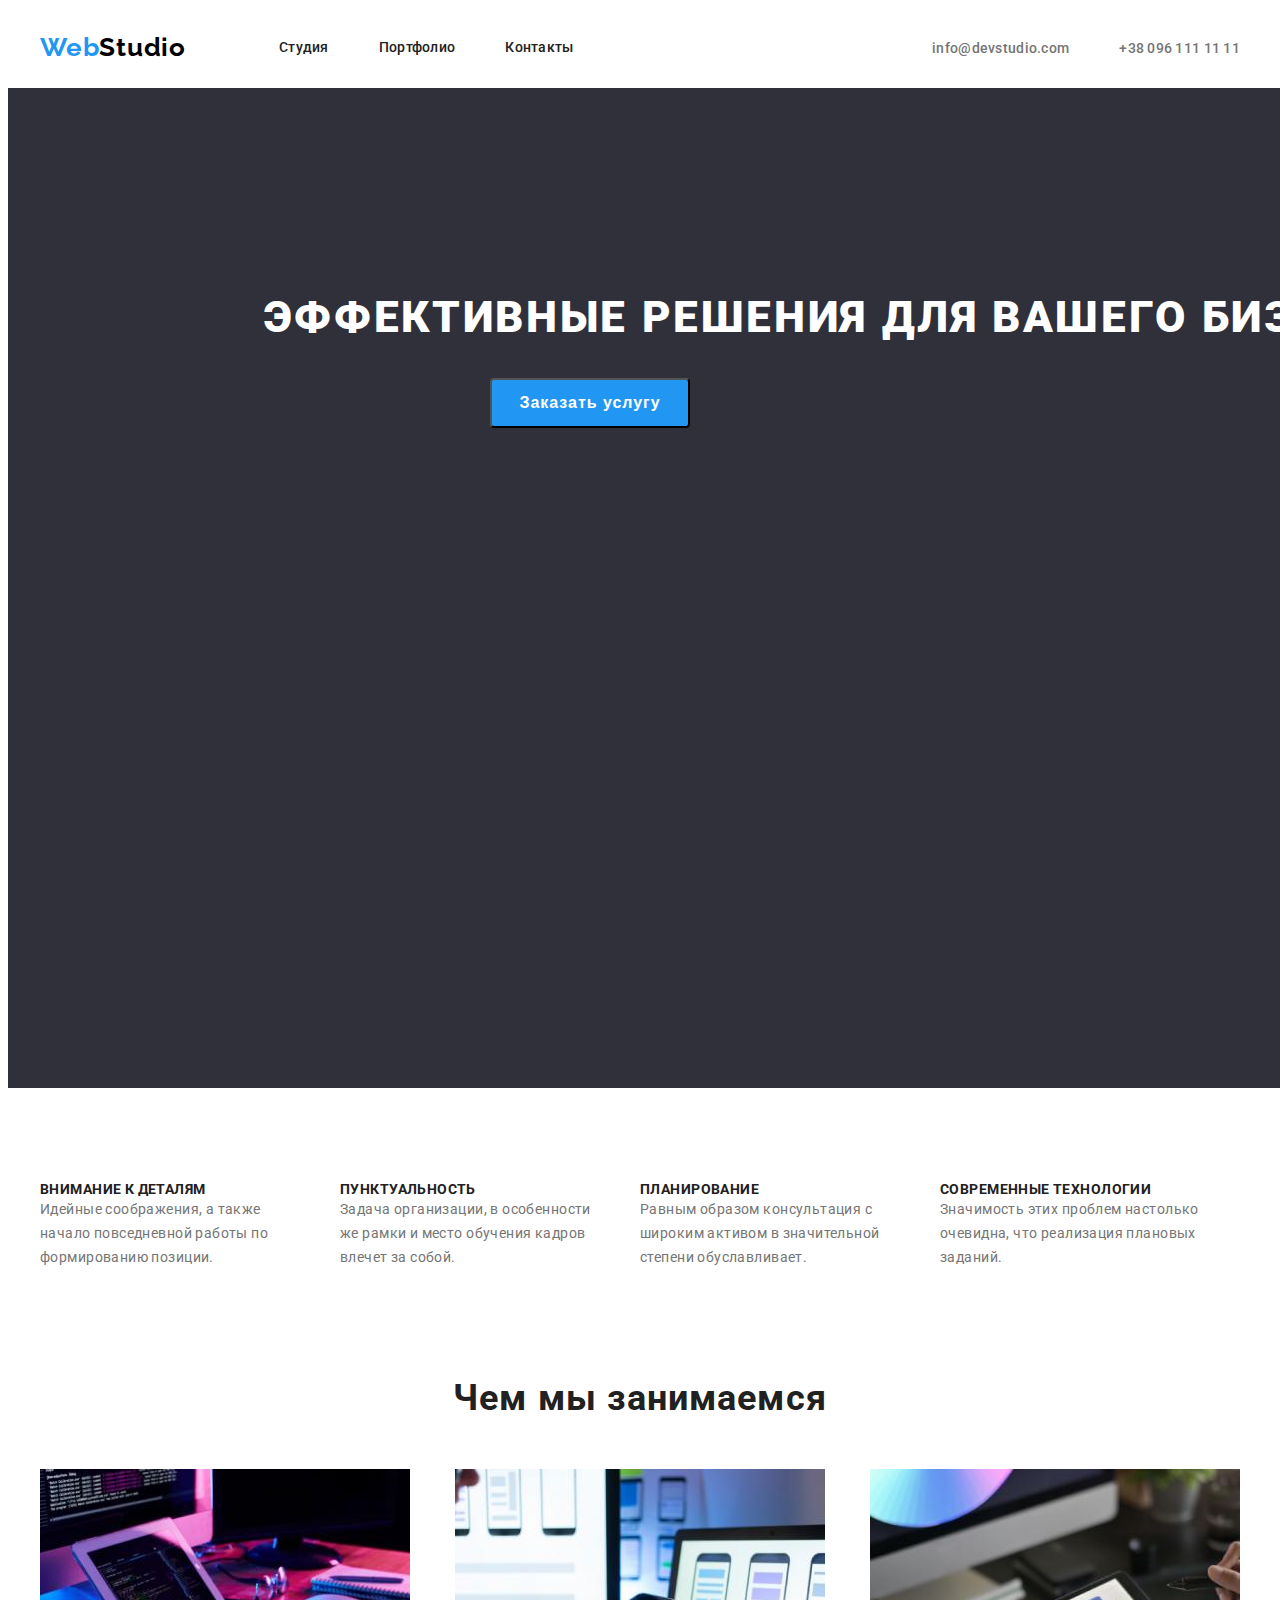
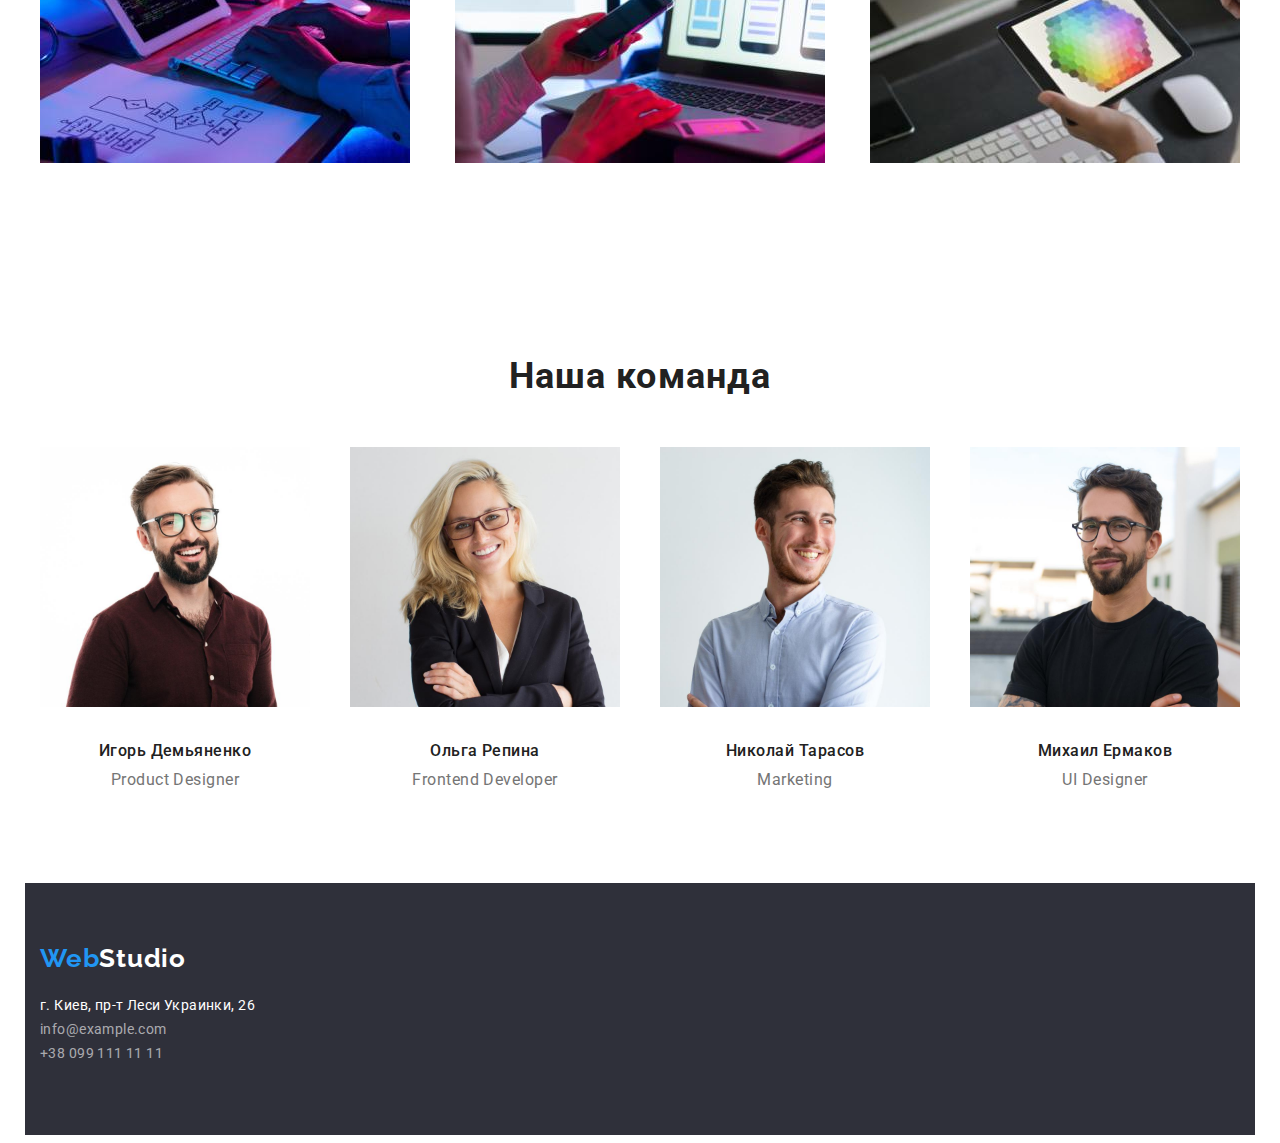
==== commit 6884b4fc: "flexbox-main-task" ====
--- a/index.html
+++ b/index.html
@@ -12,34 +12,50 @@
       href="https://fonts.googleapis.com/css2?family=Raleway:wght@700&family=Roboto:wght@400;500;700;900&display=swap"
       rel="stylesheet"
     />
+    <link
+      rel="stylesheet"
+      href="https://cdnjs.cloudflare.com/ajax/libs/modern-normalize/1.1.0/modern-normalize.min.css"
+      integrity="sha512-wpPYUAdjBVSE4KJnH1VR1HeZfpl1ub8YT/NKx4PuQ5NmX2tKuGu6U/JRp5y+Y8XG2tV+wKQpNHVUX03MfMFn9Q=="
+      crossorigin="anonymous"
+      referrerpolicy="no-referrer"
+    />
     <link rel="stylesheet" href="css/styles.css" />
   </head>
   <body>
     <header class="header">
-      <a class="header-logo link" href="" lang="en"><span class="header-accent">Web</span>Studio</a>
-      <nav class="header-nav link">
-        <ul class="list menu-list">
-          <li><a class="menu-link link" href="index.html">Студия</a></li>
-          <li><a class="menu-link link" href="portfolio.html">Портфолио</a></li>
-          <li><a class="menu-link link" href="">Контакты</a></li>
-        </ul>
-      </nav>
-      <ul class="list">
-        <li>
-          <a class="header-mail link" href="mailto:info@devstudio.com">
-            info@devstudio.com
-          </a>
-        </li>
-        <li>
-          <a class="header-tel link" href="tel:+380961111111">
-            +38 096 111 11 11
-          </a>
-        </li>
-      </ul>
+      <div class="container header-container">
+        <a class="header-logo link" href="" lang="en">
+          <span class="header-accent">Web</span>Studio</a>
+        <nav class="header-nav link">
+          <ul class="list menu-list">
+            <li class="menu-item">
+              <a class="menu-link link" href="index.html">Студия</a>
+            </li>
+            <li class="menu-item">
+              <a class="menu-link link" href="portfolio.html">Портфолио</a>
+            </li>
+            <li class="menu-item">
+              <a class="menu-link link" href="">Контакты</a>
+            </li>
+          </ul>
+        </nav>
+        <ul class="header-contacts list">
+          <li>
+            <a class="header-mail link" href="mailto:info@devstudio.com">
+              info@devstudio.com
+            </a>
+          </li>
+          <li>
+            <a class="header-tel link" href="tel:+380961111111">
+              +38 096 111 11 11
+            </a>
+          </li>
+        </ul>
+      </div>
     </header>
 
     <main>
-      <section class="hero">
+      <section class="hero container">
         <div>
           <h1 class="hero-text">
             Эффективные решения для вашего бизнеса
@@ -48,9 +64,9 @@
         </div>
       </section>
 
-      <section class="advantage">
+      <section class="advantage container">
         <h2 hidden>Преимущества</h2>
-        <ul class="list">
+        <ul class="advantage-text list">
           <li>
             <h3 class="advantage-item">Внимание к деталям</h3>
             <p class="advantage-detail-item">
@@ -59,7 +75,7 @@
             </p>
           </li>
         </ul>
-        <ul class="list">
+        <ul class="advantage-text list">
           <li>
             <h3 class="advantage-item">Пунктуальность</h3>
             <p class="advantage-detail-item">
@@ -68,7 +84,7 @@
             </p>
           </li>
         </ul>
-        <ul class="list">
+        <ul class="advantage-text list">
           <li>
             <h3 class="advantage-item">Планирование</h3>
             <p class="advantage-detail-item">
@@ -77,7 +93,7 @@
             </p>
           </li>
         </ul>
-        <ul class="list">
+        <ul class="advantage-text list">
           <li>
             <h3 class="advantage-item">Современные технологии</h3>
             <p class="advantage-detail-item">
@@ -88,9 +104,9 @@
         </ul>
       </section>
 
-      <section class="activities">
+      <section class="activities-container container">
         <h2 class="activities-header">Чем мы занимаемся</h2>
-        <ul class="list">
+        <ul class="activities-list list">
           <li>
             <img
               src="./img/code-writing.jpg"
@@ -118,9 +134,9 @@
         </ul>
       </section>
 
-      <section>
+      <section class="team-text container">
         <h2 class="team">Наша команда</h2>
-        <ul class="list">
+        <ul class="team-members list">
           <li>
             <img
               src="./img/IgorDemianenko.jpg"
@@ -165,32 +181,35 @@
       </section>
     </main>
 
-    <footer class="footer">
-      <a class="footer-logo link" href="" lang="en"><span class="footer-accent">Web</span>Studio</a>
-      <address class="contacts-address">
-        <ul class="list">
-          <li>
-            <a
-              class="footer-address link"
-              href="https://goo.gl/maps/JnVJ7oRj71nepejRA"
-              target="_blank"
-              rel="noreferrer noopener"
-            >
-              г. Киев, пр-т Леси Украинки, 26
-            </a>
-          </li>
-          <li>
-            <a class="footer-mail link" href="mailto:info@example.com">
-              info@example.com
-            </a>
-          </li>
-          <li>
-            <a class="footer-tel link" href="tel:+380991111111">
-              +38 099 111 11 11
-            </a>
-          </li>
-        </ul>
-      </address>
+    <footer class="footer container">
+      <a class="footer-logo link" href="" lang="en">
+        <span class="footer-accent">Web</span>Studio</a>
+      <div class="footer-connect">
+        <address class="contacts-address">
+          <ul class="list">
+            <li>
+              <a
+                class="footer-address link"
+                href="https://goo.gl/maps/JnVJ7oRj71nepejRA"
+                target="_blank"
+                rel="noreferrer noopener"
+              >
+                г. Киев, пр-т Леси Украинки, 26
+              </a>
+            </li>
+            <li>
+              <a class="footer-mail link" href="mailto:info@example.com">
+                info@example.com
+              </a>
+            </li>
+            <li>
+              <a class="footer-tel link" href="tel:+380991111111">
+                +38 099 111 11 11
+              </a>
+            </li>
+          </ul>
+        </address>
+      </div>
     </footer>
   </body>
 </html>
--- a/css/styles.css
+++ b/css/styles.css
@@ -9,9 +9,28 @@
   --accent-color: #2196f3;
 }
 
+p, h1, h2, h3, h4, h5, h6 {
+  margin: 0;
+}
+
+ul {
+  margin: 0;
+  padding: 0;
+}
+
+button {
+  cursor: pointer;
+}
+
 body {
   font-family: 'Roboto', sans-serif;
-
+}
+
+.container {
+  width: 1200px;
+  padding-left: 15px;
+  padding-right: 15px;
+  margin: 0 auto;
 }
 
 .list {
@@ -26,6 +45,8 @@
 
 .header {
   background-color: var(--header-color);
+  padding-top: 24px;
+  padding-bottom: 25px;
 }
 
 .header-logo {
@@ -36,6 +57,7 @@
   line-height: 1.19;
   letter-spacing: 0.03em;
   color: var(--header-logo-color);
+  margin-right: 93px;
 }
 
 .header-accent {
@@ -48,6 +70,19 @@
   color: var(--accent-color);
 }
 
+.header-nav {
+  display: flex;
+  align-items: center;
+}
+
+.header-container {
+  display: flex;
+  align-items: center;
+}
+
+.menu-item:not(:last-child) {
+margin-right: 50px;
+}
 
 .menu-link {
   font-weight: 500;
@@ -63,6 +98,7 @@
   line-height: 16px;
   letter-spacing: 0.02em;
   color: var(--header-text-color);
+  display: flex;
 }
 
 .menu-link:hover,
@@ -77,6 +113,7 @@
   line-height: 1.14;
   letter-spacing: 0.02em;
   color: var(--text-color);
+
 }
 
 .header-tel:hover,
@@ -89,13 +126,30 @@
   color: var(--accent-color);
 }
 
+.header-contacts {
+  display: inline-flex;
+  margin-left: auto;
+}
+
+.header-mail {
+  margin-right: 50px;
+}
+
 /*main-page*/
 
 .hero {
   background-color: #2f303a;
+  width: 1200px;
+  height: 600px;
+  align-items: center;
+  padding-top: 200px;
+  padding-right: 234px;
+  padding-bottom: 200px;
+  padding-left: 234px;
 }
 
 .hero-text {
+  min-width: 696px;
   color: var(--header-color);
   font-weight: 900;
   font-size: 44px;
@@ -111,13 +165,30 @@
   line-height: 1.87;
   text-align: center;
   letter-spacing: 0.06em;
+  border-radius: 4px;
   color: var(--header-color);
   background-color: var(--accent-color);
+  min-Width: 200px;
+height: 50px;
+margin-top: 30px;
+margin-left: 248px;
 }
 
 .button {cursor: pointer;}
 
 /*advantage*/
+
+.advantage {
+  padding-top: 94px;
+  padding-bottom: 94px;
+  display:flex;
+}
+
+.advantage-text {
+  width: 270px;
+  height: 101px;
+  margin-right: 30px;
+}
 
 .advantage-item {
   font-weight: bold;
@@ -138,6 +209,16 @@
 
 /*activities*/
 
+.activities-container {
+padding-bottom: 94px;
+}
+
+.activities-list {
+  display: flex;
+  justify-content: space-between;
+  margin-top: 50px;
+}
+
 .activities-header,
 .team {
   font-weight: bold;
@@ -147,6 +228,18 @@
   letter-spacing: 0.03em;
   color: var(--header-text-color);
 }
+
+.team-text {
+  padding-top: 94px;
+  padding-bottom: 94px;
+}
+
+.team-members {
+padding-top: 50px;
+display: flex;
+justify-content: space-between;
+}
+
 .team-member {
   font-weight: 500;
   font-size: 16px;
@@ -154,6 +247,7 @@
   letter-spacing: 0.03em;
   text-align: center;
   color: var(--header-text-color);
+  padding-top: 30px;
 }
 
 .team-member-occupation {
@@ -163,12 +257,16 @@
   text-align: center;
   letter-spacing: 0.03em;
   color: var(--text-color);
+  padding-top: 10px;
 }
 
 /*footer and contacts*/
 
 .footer {
-  background-color: #2f303a;
+background-color: #2f303a;
+padding-top: 60px;
+padding-bottom: 60px;
+
 }
 
 .footer-logo {
@@ -179,6 +277,12 @@
   line-height: 1.19;
   letter-spacing: 0.03em;
   color: var(--header-color);
+}
+
+.footer-connect {
+  width: 231px;
+  height: 81px;
+  margin-top: 20px;
 }
 
 .footer-accent {
@@ -230,9 +334,14 @@
 
 /*portfolio*/
 
-
-
 .btn-list {
+display: flex;
+margin-top: 94px;
+justify-content: center;
+margin-right: 8px;
+}
+
+.btn-list-item {
 font-family: Roboto;
 font-weight: 500;
 font-size: 16px;
@@ -240,10 +349,15 @@
 text-align: center;
 letter-spacing: 0.03em;
 color: var(--header-text-color);
-}
-
-
-.btn-list:hover, .btn-list:focus {
+margin-bottom: 50px;
+}
+
+.btn-menu-list:not(:last-child) {
+  margin-right: 8px;
+}
+
+
+.btn-list-item:hover, .btn-list-item:focus {
   background-color: var(--accent-color);
   color: var(--header-color);
 }
@@ -261,4 +375,20 @@
 line-height: 1.87;
 letter-spacing: 0.03em;
 color: var(--text-color);
+}
+
+.items-list {
+  display: flex;
+  justify-content: space-between;
+  flex-wrap: wrap;
+  margin-bottom: 94px;
+}
+
+.offer-item {
+  justify-content: space-between;
+}
+
+.list-item-text {
+  justify-content: space-between;
+  align-content: center;
 }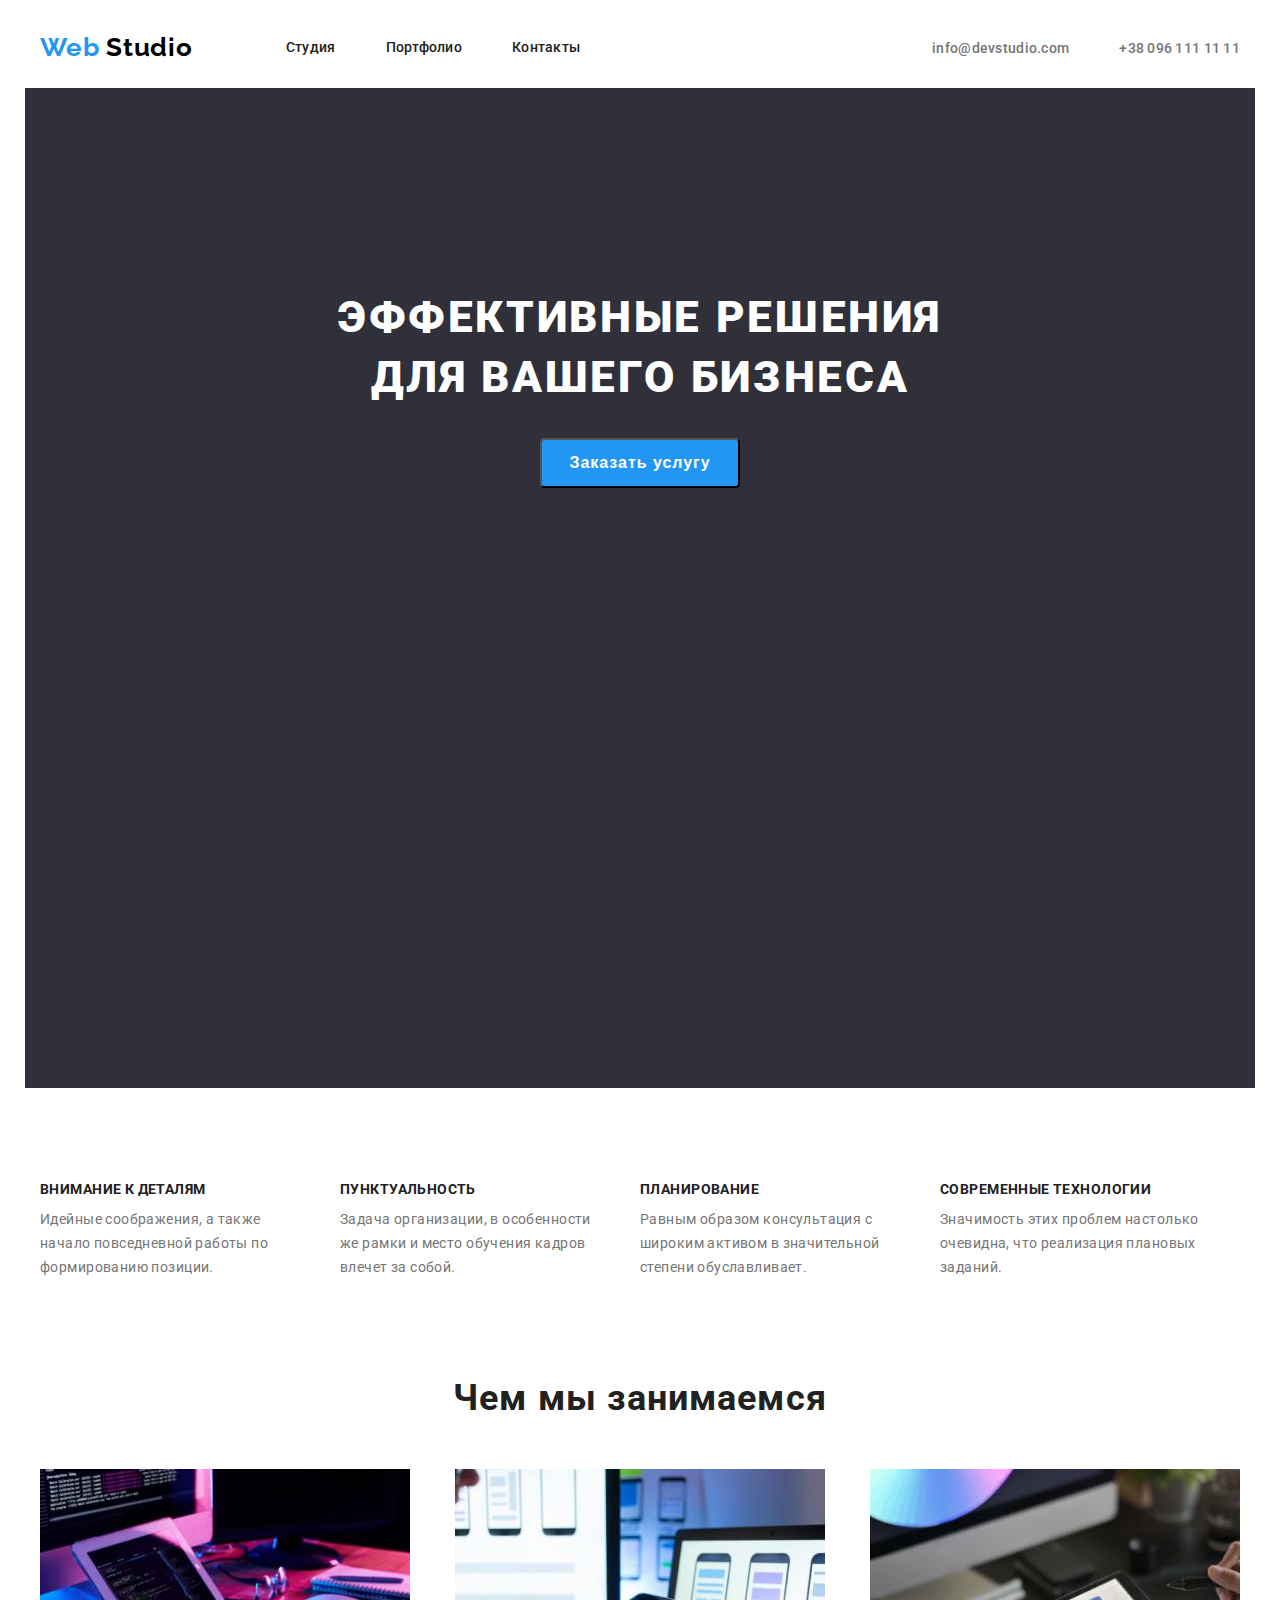
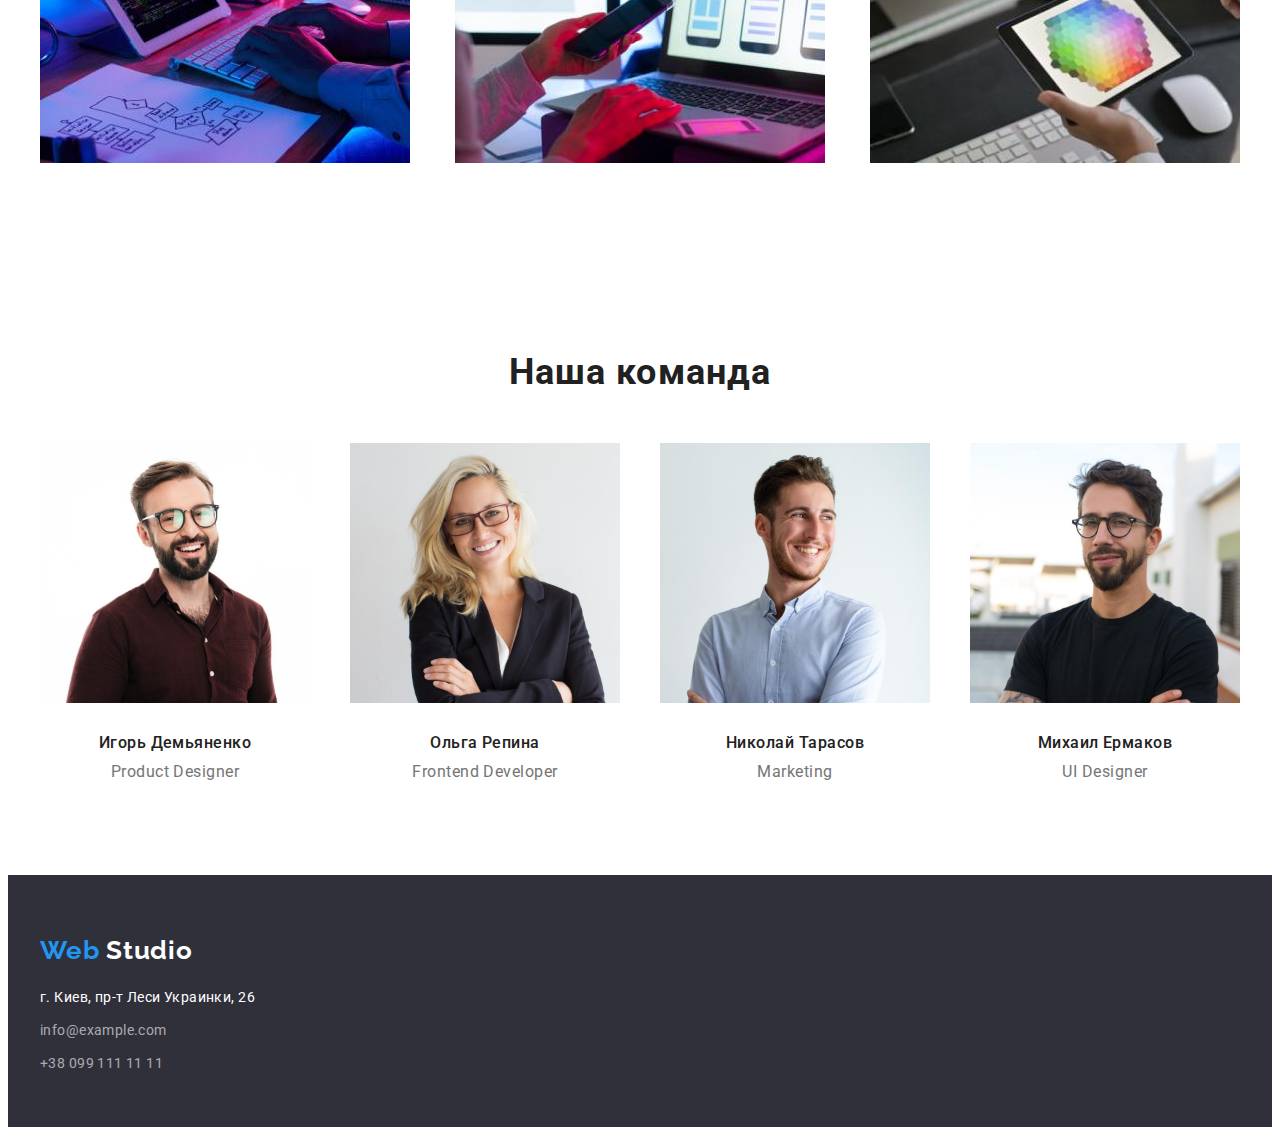
==== commit ccc6a990: "updates22.10" ====
--- a/index.html
+++ b/index.html
@@ -25,7 +25,9 @@
     <header class="header">
       <div class="container header-container">
         <a class="header-logo link" href="" lang="en">
-          <span class="header-accent">Web</span>Studio</a>
+          <span class="header-accent">Web</span>
+          Studio
+        </a>
         <nav class="header-nav link">
           <ul class="list menu-list">
             <li class="menu-item">
@@ -55,8 +57,8 @@
     </header>
 
     <main>
-      <section class="hero container">
-        <div>
+      <section>
+        <div class="hero container">
           <h1 class="hero-text">
             Эффективные решения для вашего бизнеса
           </h1>
@@ -64,151 +66,161 @@
         </div>
       </section>
 
-      <section class="advantage container">
-        <h2 hidden>Преимущества</h2>
-        <ul class="advantage-text list">
-          <li>
-            <h3 class="advantage-item">Внимание к деталям</h3>
-            <p class="advantage-detail-item">
-              Идейные соображения, а также начало повседневной работы по
-              формированию позиции.
-            </p>
-          </li>
-        </ul>
-        <ul class="advantage-text list">
-          <li>
-            <h3 class="advantage-item">Пунктуальность</h3>
-            <p class="advantage-detail-item">
-              Задача организации, в особенности же рамки и место обучения кадров
-              влечет за собой.
-            </p>
-          </li>
-        </ul>
-        <ul class="advantage-text list">
-          <li>
-            <h3 class="advantage-item">Планирование</h3>
-            <p class="advantage-detail-item">
-              Равным образом консультация с широким активом в значительной
-              степени обуславливает.
-            </p>
-          </li>
-        </ul>
-        <ul class="advantage-text list">
-          <li>
-            <h3 class="advantage-item">Современные технологии</h3>
-            <p class="advantage-detail-item">
-              Значимость этих проблем настолько очевидна, что реализация
-              плановых заданий.
-            </p>
-          </li>
-        </ul>
-      </section>
-
-      <section class="activities-container container">
-        <h2 class="activities-header">Чем мы занимаемся</h2>
-        <ul class="activities-list list">
-          <li>
-            <img
-              src="./img/code-writing.jpg"
-              alt="Написание кода"
-              width="370"
-              height="294"
-            />
-          </li>
-          <li>
-            <img
-              src="./img/phone-app.jpg"
-              alt="Приложение для телефона"
-              width="370"
-              height="294"
-            />
-          </li>
-          <li>
-            <img
-              src="./img/colors.jpg"
-              alt="Палитра"
-              width="370"
-              height="294"
-            />
-          </li>
-        </ul>
-      </section>
-
-      <section class="team-text container">
-        <h2 class="team">Наша команда</h2>
-        <ul class="team-members list">
-          <li>
-            <img
-              src="./img/IgorDemianenko.jpg"
-              alt="Игорь Демьяненко"
-              width="270"
-              height="260"
-            />
-            <h3 class="team-member">Игорь Демьяненко</h3>
-            <p class="team-member-occupation">Product Designer</p>
-          </li>
-          <li>
-            <img
-              src="./img/OlhaRepina.jpg"
-              alt="Ольга Репина"
-              width="270"
-              height="260"
-            />
-            <h3 class="team-member">Ольга Репина</h3>
-            <p class="team-member-occupation">Frontend Developer</p>
-          </li>
-          <li>
-            <img
-              src="./img/MykolaTarasov.jpg"
-              alt="Николай Тарасов"
-              width="270"
-              height="260"
-            />
-            <h3 class="team-member">Николай Тарасов</h3>
-            <p class="team-member-occupation">Marketing</p>
-          </li>
-          <li>
-            <img
-              src="./img/MykhailoYermakov.jpg"
-              alt="Михаил Ермаков"
-              width="270"
-              height="260"
-            />
-            <h3 class="team-member">Михаил Ермаков</h3>
-            <p class="team-member-occupation">UI Designer</p>
-          </li>
-        </ul>
+      <section class="advantage">
+        <div class="container advantage-container">
+          <h2 hidden>Преимущества</h2>
+          <ul class="advantage-text list">
+            <li>
+              <h3 class="advantage-item">Внимание к деталям</h3>
+              <p class="advantage-detail-item">
+                Идейные соображения, а также начало повседневной работы по
+                формированию позиции.
+              </p>
+            </li>
+          </ul>
+          <ul class="advantage-text list">
+            <li>
+              <h3 class="advantage-item">Пунктуальность</h3>
+              <p class="advantage-detail-item">
+                Задача организации, в особенности же рамки и место обучения
+                кадров влечет за собой.
+              </p>
+            </li>
+          </ul>
+          <ul class="advantage-text list">
+            <li>
+              <h3 class="advantage-item">Планирование</h3>
+              <p class="advantage-detail-item">
+                Равным образом консультация с широким активом в значительной
+                степени обуславливает.
+              </p>
+            </li>
+          </ul>
+          <ul class="advantage-text list">
+            <li>
+              <h3 class="advantage-item">Современные технологии</h3>
+              <p class="advantage-detail-item">
+                Значимость этих проблем настолько очевидна, что реализация
+                плановых заданий.
+              </p>
+            </li>
+          </ul>
+        </div>
+      </section>
+
+      <section class="activities-container">
+        <div class="container">
+          <h2 class="activities-header">Чем мы занимаемся</h2>
+          <ul class="activities-list list">
+            <li>
+              <img
+                src="./img/code-writing.jpg"
+                alt="Написание кода"
+                width="370"
+                height="294"
+              />
+            </li>
+            <li>
+              <img
+                src="./img/phone-app.jpg"
+                alt="Приложение для телефона"
+                width="370"
+                height="294"
+              />
+            </li>
+            <li>
+              <img
+                src="./img/colors.jpg"
+                alt="Палитра"
+                width="370"
+                height="294"
+              />
+            </li>
+          </ul>
+        </div>
+      </section>
+
+      <section class="team-text">
+        <div class="container">
+          <h2 class="team">Наша команда</h2>
+          <ul class="team-members list">
+            <li>
+              <img
+                src="./img/IgorDemianenko.jpg"
+                alt="Игорь Демьяненко"
+                width="270"
+                height="260"
+              />
+              <h3 class="team-member">Игорь Демьяненко</h3>
+              <p class="team-member-occupation">Product Designer</p>
+            </li>
+            <li>
+              <img
+                src="./img/OlhaRepina.jpg"
+                alt="Ольга Репина"
+                width="270"
+                height="260"
+              />
+              <h3 class="team-member">Ольга Репина</h3>
+              <p class="team-member-occupation">Frontend Developer</p>
+            </li>
+            <li>
+              <img
+                src="./img/MykolaTarasov.jpg"
+                alt="Николай Тарасов"
+                width="270"
+                height="260"
+              />
+              <h3 class="team-member">Николай Тарасов</h3>
+              <p class="team-member-occupation">Marketing</p>
+            </li>
+            <li>
+              <img
+                src="./img/MykhailoYermakov.jpg"
+                alt="Михаил Ермаков"
+                width="270"
+                height="260"
+              />
+              <h3 class="team-member">Михаил Ермаков</h3>
+              <p class="team-member-occupation">UI Designer</p>
+            </li>
+          </ul>
+        </div>
       </section>
     </main>
 
-    <footer class="footer container">
-      <a class="footer-logo link" href="" lang="en">
-        <span class="footer-accent">Web</span>Studio</a>
-      <div class="footer-connect">
-        <address class="contacts-address">
-          <ul class="list">
-            <li>
-              <a
-                class="footer-address link"
-                href="https://goo.gl/maps/JnVJ7oRj71nepejRA"
-                target="_blank"
-                rel="noreferrer noopener"
-              >
-                г. Киев, пр-т Леси Украинки, 26
-              </a>
-            </li>
-            <li>
-              <a class="footer-mail link" href="mailto:info@example.com">
-                info@example.com
-              </a>
-            </li>
-            <li>
-              <a class="footer-tel link" href="tel:+380991111111">
-                +38 099 111 11 11
-              </a>
-            </li>
-          </ul>
-        </address>
+    <footer class="footer">
+      <div class="container">
+        <a class="footer-logo link" href="" lang="en">
+          <span class="footer-accent">Web</span>
+          Studio
+        </a>
+        <div class="footer-connect">
+          <address class="contacts-address">
+            <ul class="list">
+              <li>
+                <a
+                  class="footer-address link"
+                  href="https://goo.gl/maps/JnVJ7oRj71nepejRA"
+                  target="_blank"
+                  rel="noreferrer noopener"
+                >
+                  г. Киев, пр-т Леси Украинки, 26
+                </a>
+              </li>
+              <li class="connect-item">
+                <a class="footer-mail link" href="mailto:info@example.com">
+                  info@example.com
+                </a>
+              </li>
+              <li class="connect-item">
+                <a class="footer-tel link" href="tel:+380991111111">
+                  +38 099 111 11 11
+                </a>
+              </li>
+            </ul>
+          </address>
+        </div>
       </div>
     </footer>
   </body>
--- a/css/styles.css
+++ b/css/styles.css
@@ -18,6 +18,10 @@
   padding: 0;
 }
 
+img {
+  display:block;
+}
+
 button {
   cursor: pointer;
 }
@@ -58,6 +62,7 @@
   letter-spacing: 0.03em;
   color: var(--header-logo-color);
   margin-right: 93px;
+  white-space: nowrap;
 }
 
 .header-accent {
@@ -139,13 +144,10 @@
 
 .hero {
   background-color: #2f303a;
-  width: 1200px;
   height: 600px;
   align-items: center;
   padding-top: 200px;
-  padding-right: 234px;
   padding-bottom: 200px;
-  padding-left: 234px;
 }
 
 .hero-text {
@@ -157,6 +159,10 @@
   text-align: center;
   letter-spacing: 0.06em;
   text-transform: uppercase;
+  width: 696px;
+  display: block;
+  margin: 0 auto;
+  padding-bottom: 30px;
 }
 
 .hero-btn {
@@ -169,9 +175,9 @@
   color: var(--header-color);
   background-color: var(--accent-color);
   min-Width: 200px;
-height: 50px;
-margin-top: 30px;
-margin-left: 248px;
+  height: 50px;
+  display: block;
+  margin: 0 auto;
 }
 
 .button {cursor: pointer;}
@@ -181,13 +187,21 @@
 .advantage {
   padding-top: 94px;
   padding-bottom: 94px;
-  display:flex;
-}
+  display: flex;
+  }
 
 .advantage-text {
   width: 270px;
   height: 101px;
+  
+  }
+
+  .advantage-text:not(:last-child) {
   margin-right: 30px;
+  }
+
+.advantage-container {
+  display: flex;
 }
 
 .advantage-item {
@@ -197,6 +211,7 @@
   letter-spacing: 0.03em;
   text-transform: uppercase;
   color: var(--header-text-color);
+  margin-bottom: 10px;
 }
 
 .advantage-detail-item {
@@ -205,6 +220,7 @@
   line-height: 1.71;
   letter-spacing: 0.03em;
   color: var(--text-color);
+  width: 270px;
 }
 
 /*activities*/
@@ -277,6 +293,7 @@
   line-height: 1.19;
   letter-spacing: 0.03em;
   color: var(--header-color);
+  white-space: nowrap;
 }
 
 .footer-connect {
@@ -294,12 +311,18 @@
   letter-spacing: 0.03em;
   color: var(--accent-color);
 }
+
+.connect-item {
+  margin-top: 9px;
+}
+
 .contacts-address {
   font-style: inherit;
   font-size: 14px;
   line-height: 1.71;
   letter-spacing: 0.03em;
   color: var(--header-color);
+  margin-top: 20px;
 }
 
 .footer-address {
@@ -334,11 +357,19 @@
 
 /*portfolio*/
 
+.menu-container {
+  margin-top: 94px;
+  margin-bottom: 34px;
+}
+
+
 .btn-list {
 display: flex;
-margin-top: 94px;
 justify-content: center;
 margin-right: 8px;
+margin-bottom: 50px;
+padding-top: 22px;
+padding-bottom: 22px;
 }
 
 .btn-list-item {
@@ -349,7 +380,11 @@
 text-align: center;
 letter-spacing: 0.03em;
 color: var(--header-text-color);
-margin-bottom: 50px;
+padding-top: 6px;
+padding-bottom: 6px;
+padding-right: 22px;
+padding-left: 22px;
+border: none;
 }
 
 .btn-menu-list:not(:last-child) {
@@ -360,7 +395,13 @@
 .btn-list-item:hover, .btn-list-item:focus {
   background-color: var(--accent-color);
   color: var(--header-color);
-}
+  border-radius: 4px;
+}
+
+.list-container {
+  margin-bottom: 94px;
+}
+
 
 .list-item {
 font-weight: bold;
@@ -381,14 +422,26 @@
   display: flex;
   justify-content: space-between;
   flex-wrap: wrap;
-  margin-bottom: 94px;
+}
+
+.list-item {
+  margin-top: 20px;
+}
+
+.item-text {
+  padding: 20px 24px 20px 24px;
+}
+
+.list-item-text {
+  margin-top: 4px;
 }
 
 .offer-item {
-  justify-content: space-between;
+ 
 }
 
 .list-item-text {
   justify-content: space-between;
   align-content: center;
-}+}
+
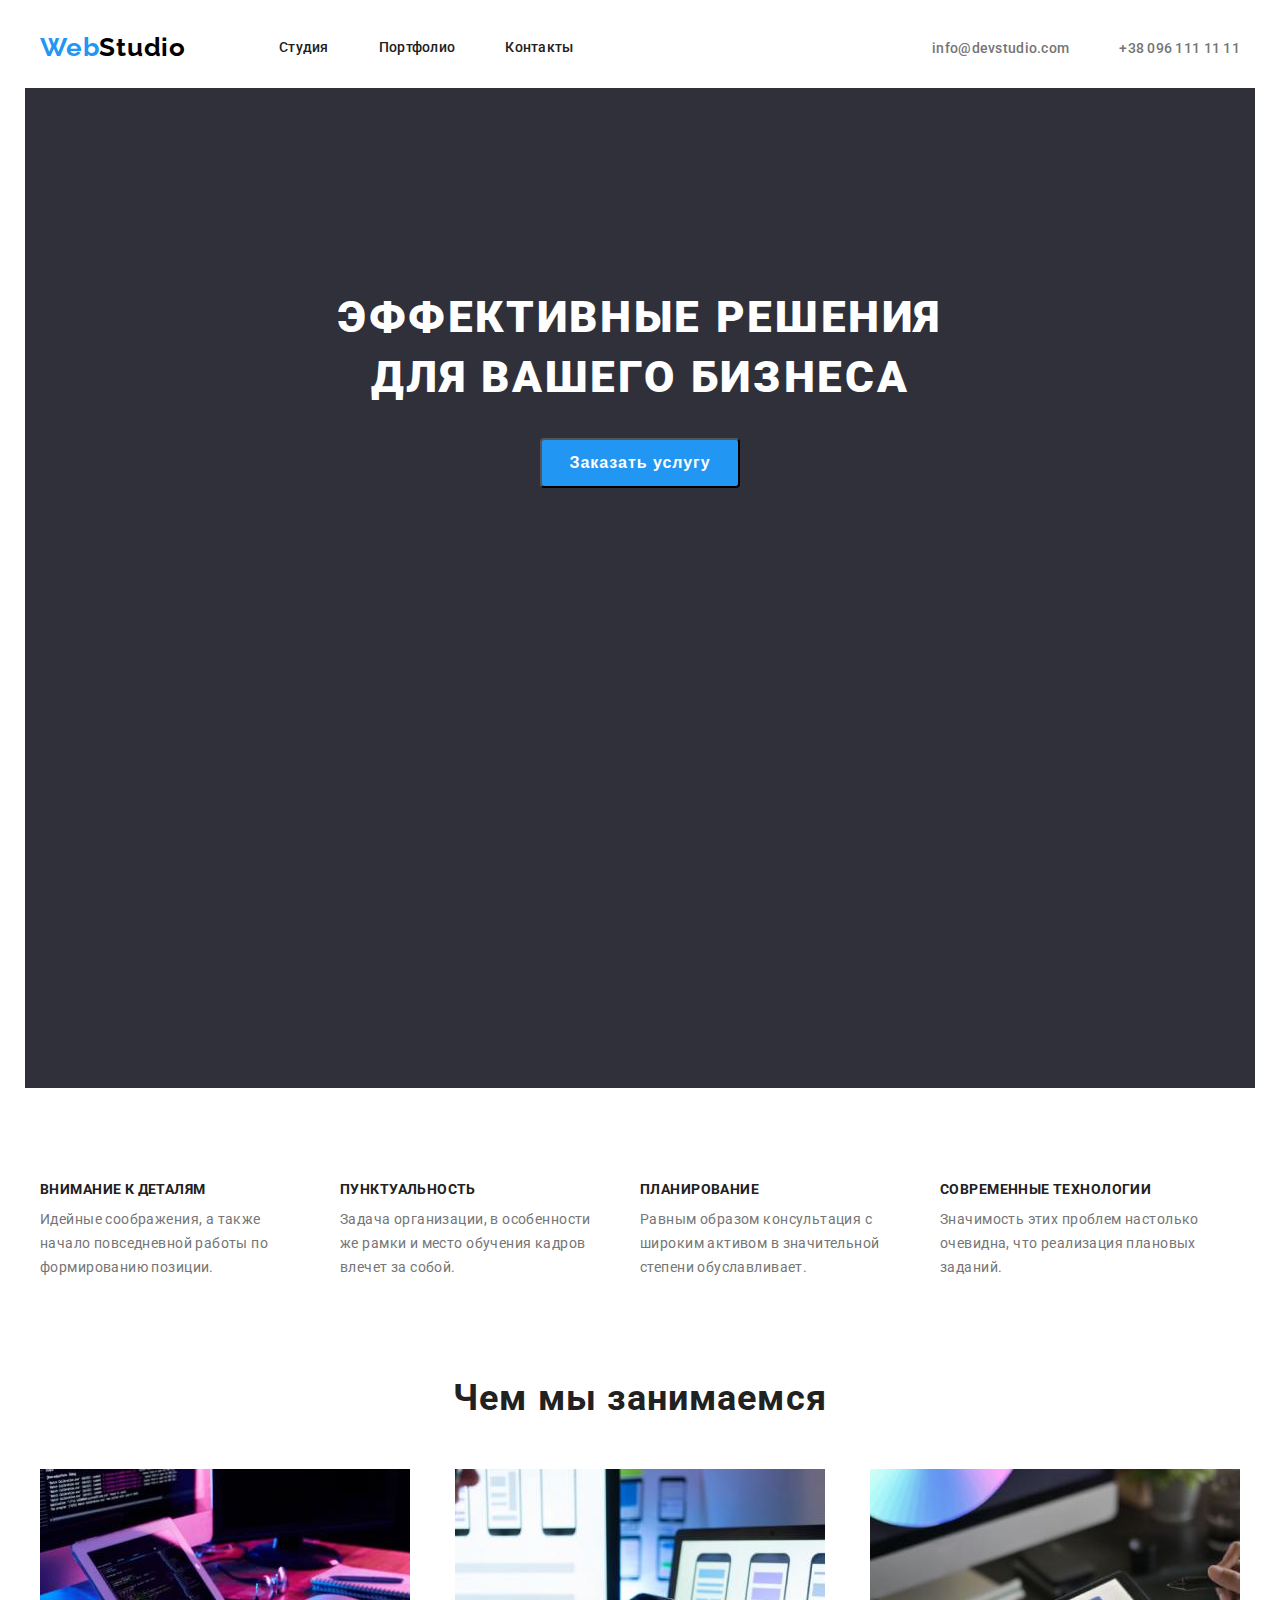
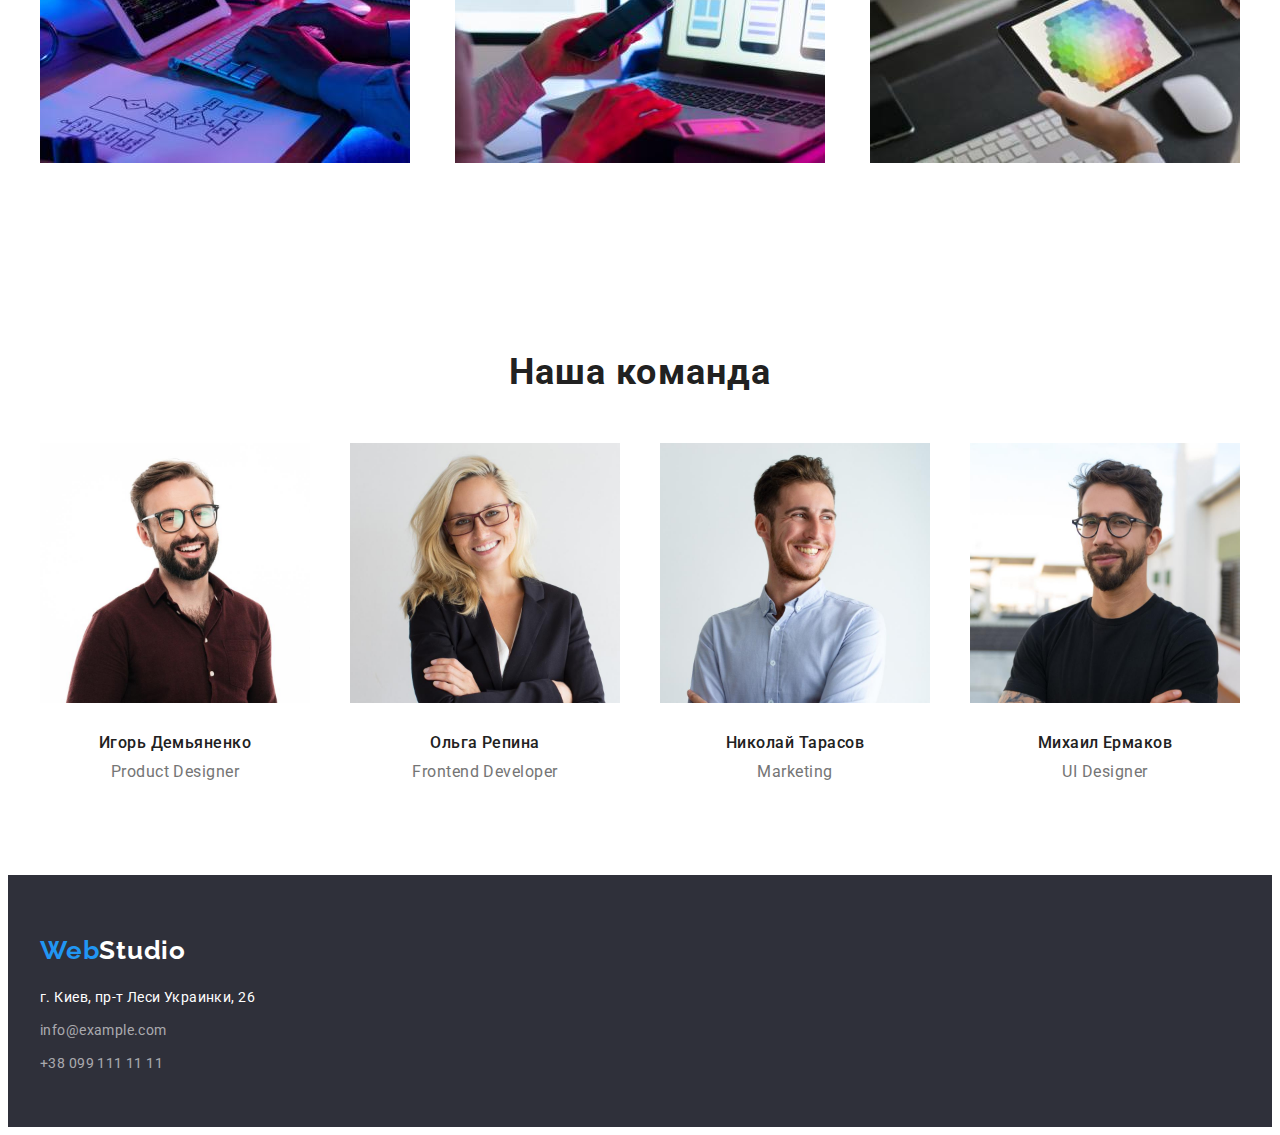
==== commit 63ae5198: "border-updates" ====
--- a/index.html
+++ b/index.html
@@ -24,10 +24,7 @@
   <body>
     <header class="header">
       <div class="container header-container">
-        <a class="header-logo link" href="" lang="en">
-          <span class="header-accent">Web</span>
-          Studio
-        </a>
+        <a class="header-logo link" href="" lang="en"><span class="header-accent">Web</span>Studio</a>
         <nav class="header-nav link">
           <ul class="list menu-list">
             <li class="menu-item">
@@ -191,10 +188,7 @@
 
     <footer class="footer">
       <div class="container">
-        <a class="footer-logo link" href="" lang="en">
-          <span class="footer-accent">Web</span>
-          Studio
-        </a>
+        <a class="footer-logo link" href="" lang="en"><span class="footer-accent">Web</span>Studio</a>
         <div class="footer-connect">
           <address class="contacts-address">
             <ul class="list">
--- a/css/styles.css
+++ b/css/styles.css
@@ -327,7 +327,7 @@
 
 .footer-address {
 font-size: 14px;
-line-height: 1.71
+line-height: 1.71;
 letter-spacing: 0.03em;
 color: var(----footer-address-color)}
 
@@ -360,6 +360,12 @@
 .menu-container {
   margin-top: 94px;
   margin-bottom: 34px;
+}
+
+.portfolio-header-container {
+  border-bottom: solid;
+  border-color: #ECECEC;
+  border-width: 1px;
 }
 
 
@@ -430,14 +436,13 @@
 
 .item-text {
   padding: 20px 24px 20px 24px;
+  border: solid;
+  border-width: 1px;
+  border-color: #EEEEEE;
 }
 
 .list-item-text {
   margin-top: 4px;
-}
-
-.offer-item {
- 
 }
 
 .list-item-text {
